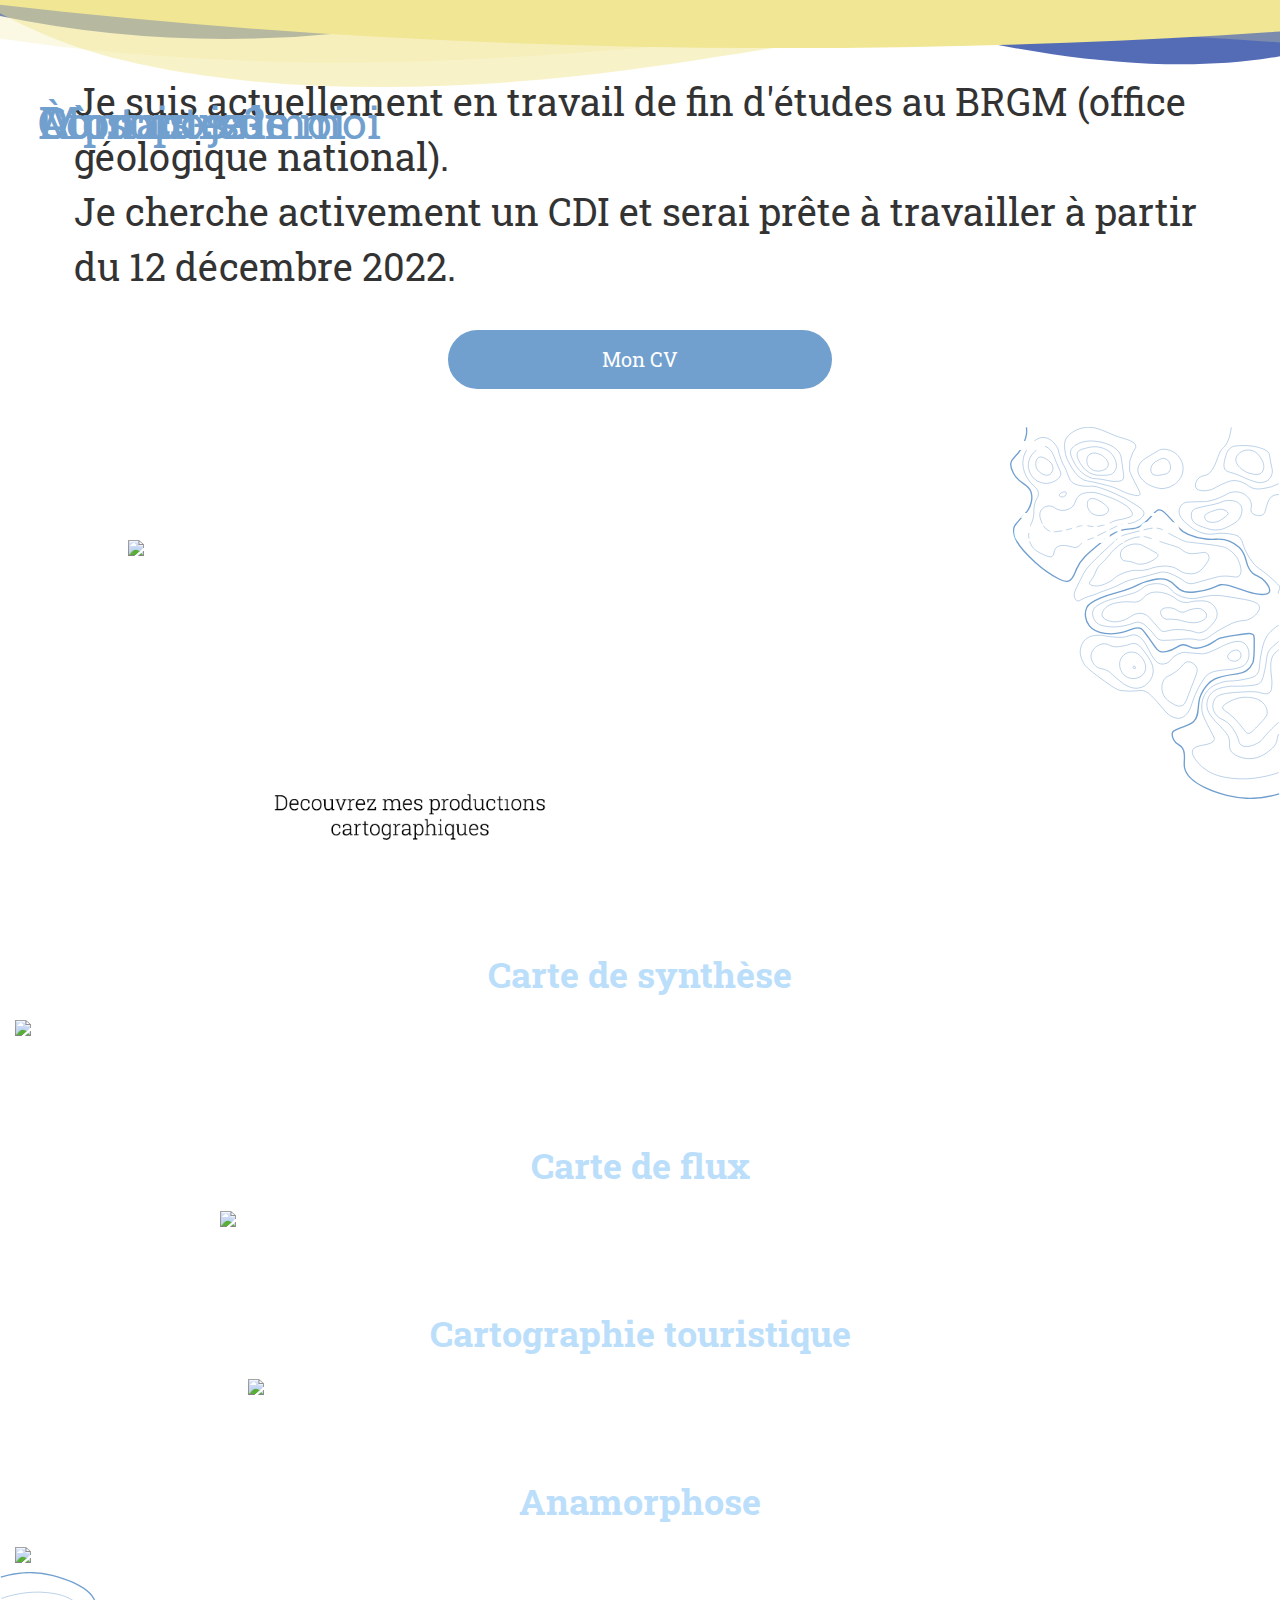
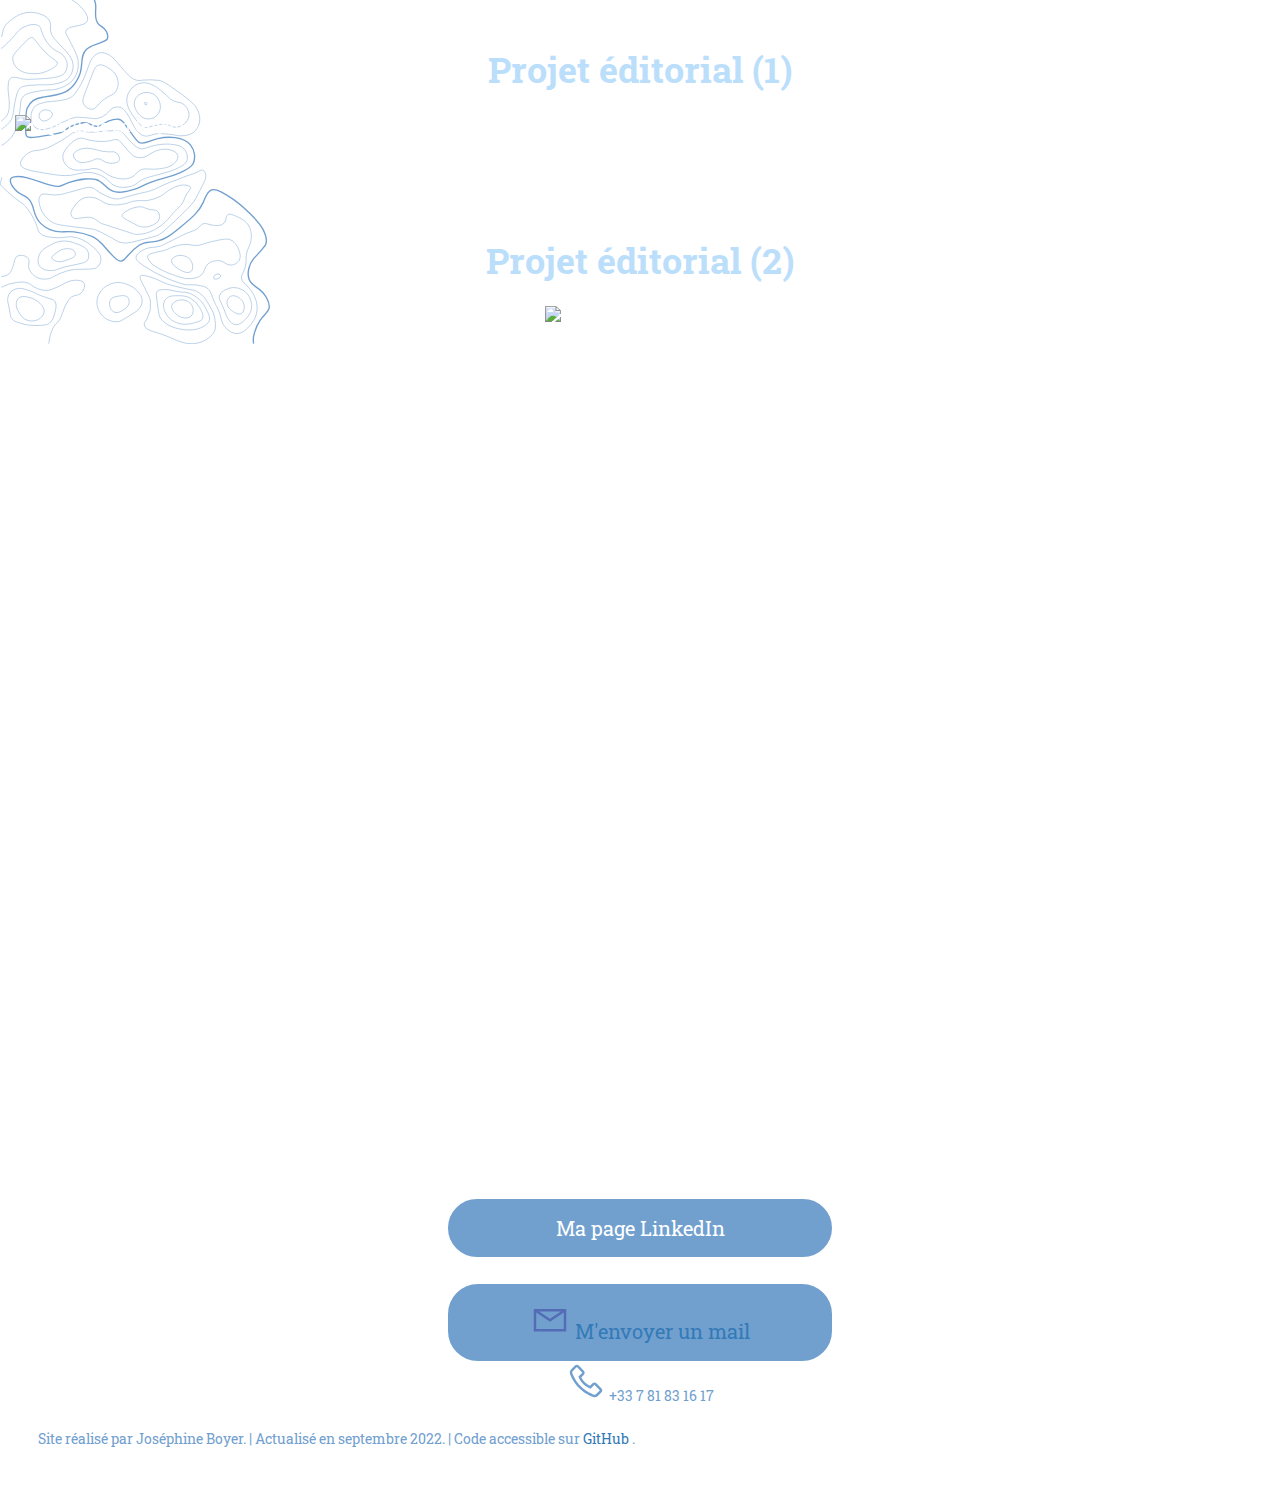
==== index.html @ e674e6fb "background-carousel" ====
<!DOCTYPE html>
<html lang="fr" ng-app>
	<head>
		<meta charset="utf-8">
		<meta http-equiv="X-UA-Compatible" content="IE=edge">
		<meta name="viewport" content="width=device-width, initial-scale=1">
		<!-- Bootstrap -->
		<link rel="stylesheet" href="https://maxcdn.bootstrapcdn.com/bootstrap/3.4.1/css/bootstrap.min.css">
		<script src="https://ajax.googleapis.com/ajax/libs/jquery/3.5.1/jquery.min.js"></script>
		<script src="https://maxcdn.bootstrapcdn.com/bootstrap/3.4.1/js/bootstrap.min.js"></script>

		<title>Joséphine Boyer</title>
		<link rel="shortcut icon" type="image/png" href="img/moi.png"/>
		<!-- CSS -->
		<link href="https://fonts.googleapis.com/css?family=Bitter|Montserrat&display=swap" rel="stylesheet">
		<link rel="stylesheet" href="https://cdnjs.cloudflare.com/ajax/libs/fullPage.js/4.0.10/fullpage.min.css" integrity="sha512-5MGDCtVeXPQtSGLs2lG9mkb1tWc35ZSaBgJca+YMJxOIgLUaopFR28hmwJCk0W2KR8Ydt7vg3E+KS5XwbNFmMQ==" crossorigin="anonymous" referrerpolicy="no-referrer" />
	
		<link rel="stylesheet" href="./main.css">
		<!--JQuery-->
		<script src="https://ajax.googleapis.com/ajax/libs/jquery/3.6.0/jquery.min.js"></script>
		<!--Angular
		<script src="lib/angular/angular.js"></script>-->
		<!--Fonts-->
		<link rel="preconnect" href="https://fonts.googleapis.com"> 
		<link rel="preconnect" href="https://fonts.gstatic.com" crossorigin> 
		<link href="https://fonts.googleapis.com/css2?family=Aboreto&family=Dancing+Script&family=Roboto+Slab:wght@200;300&display=swap" rel="stylesheet">
		<!--Leaflet-->
		<link rel="stylesheet" href="https://unpkg.com/leaflet@1.8.0/dist/leaflet.css" integrity="sha512-hoalWLoI8r4UszCkZ5kL8vayOGVae1oxXe/2A4AO6J9+580uKHDO3JdHb7NzwwzK5xr/Fs0W40kiNHxM9vyTtQ==" crossorigin=""/>
	</head>
	<body>
			
		<div id="fullpage">
			<div class="section" id="nom"><div class="animated-title">
					<div class="text-top">
					  <div>
						<span><h1>Joséphine Boyer</h1></span>
					  </div>
					</div>
					<div class="text-bottom">
					  <div>Ingénieure géomaticienne</div>
					</div>
				  </div>
				
				
				<img src="./img/memoji.png">
			</div>
			<div class="section" id="parcours">
				<div class ="title">À propos de moi</div>
				<div class="description">
					Je suis actuellement en travail de fin d'études au BRGM (office géologique national). <br>
					Je cherche activement un CDI et serai prête à travailler à partir du 12 décembre 2022.
					
				</div>
				
				<!-- Auto width -->
				<a href="./doc/CV_BOYER_Josephine.pdf" download="CV_BOYER_Josephine.pdf"><button class="btn">Mon CV</button></a>
			</div>
			<div class="section" id="portfolio">
				<div class="slide" id= "cursus">
					<div class ="title">Mon cursus</div>
					<div class="description">
						J'obtiendrai d'ici la fin de l'année mon diplôme d'ingénieur de l'École Nationale des Sciences Géographiques.<br>
						J'ai eu l'occasion de produire de nombreux projets de programmation, et des cartes lors de mon cursus.
					</div>
					<img class="arrow_box" src="img/tooltip_cartotheque.png" alt="Découvrez mes productions cartographiques" >
					<!--<div class="arrow_box">
						Découvrez mes productions cartographiques
					</div>-->
				</div>
				<div class="slide map">
					<h1>Carte de synthèse</h1>
					<div class="map_content">
						<div class="row">
							<div class="col-md-8"><img class="img-responsive" src="img/afrique.png" alt="Transports en Afrique" ></div>
							<div class="col-md-4"><p>
								Réalisation d'une carte de synthèse qui représente les infrastructures de transports en Afrique.
								La charte graphique à respecter est celle des atlas de la maison d'édition Autrement.
							</p></div>
						</div>
					</div>
					
				</div>
				<div class="slide map">
					<h1>Carte de flux</h1>
					<div class="map_content">
						<div class="row">
							<div class="col-md-8"><img class="img-responsive" src="img/flux.png" alt="Carte de flux - Austrian Airlines" ></div>
							<div class="col-md-4"><p> Publicité pour une compagnie aérienne sous la forme d'une carte de flux.</p></div>
						</div>
					</div>
					
				</div>
				<div class="slide map">
					<h1>Cartographie touristique</h1>
					<div class="map_content">
						<div class="row">
							<div class="col-md-8"><img class="img-responsive" src="img/carto_touristique.png" alt="Carte touristique"></div>
							<div class="col-md-4"><p>Cartographie touristique du Boulevard Saint Michel pour le journal The guardian</p></div>
					</div>
					</div>
				</div>
				<div class="slide map">
					<h1>Anamorphose</h1>
					<div class="map_content">
						<div class="row">
							<div class="col-md-8"><img class="img-responsive" src="img/anamorphose.png" alt="Carte en anamorphose" ></div>
							<div class="col-md-4"><p>Le but de cet exercise était de réaliser une carte d'anamorphose en noir et blanc, 
								pour montrer les inégalités présentes sur le continent américain.</p></div>
							</div>
					</div>
					
				</div>
				<div class="slide map">
					<h1>Projet éditorial (1)</h1>
					<div class="map_content">
						<div class="row">
							<div class="col-md-8"><img class="img-responsive" src="img/guyane.png" alt="Orpaillage en Guyane" ></div>
							<div class="col-md-4"><p>Cette carte et la suivante ont été réalisées lors d'un projet de groupe, 
								qui visait à créer un magasine cartographique en anglais. J'ai donc dû respecter une charte graphqiue scrupuleusement.
							</p></div>
					</div>
					</div>
				</div>
				<div class="slide map">
					<h1>Projet éditorial (2)</h1>
					<div class="map_content">
						<div class="row">
						<img class="img-responsive" src="img/water_festivals.png" alt="Water festivals en Asie" >
						</div>
					</div>
				</div>
			</div>
			<div class="section" id="section_carte">
				<div class="divider_carte">
					<svg data-name="Layer 1" xmlns="http://www.w3.org/2000/svg" viewBox="0 0 1200 120" preserveAspectRatio="none">
						<path d="M321.39,56.44c58-10.79,114.16-30.13,172-41.86,82.39-16.72,168.19-17.73,250.45-.39C823.78,31,906.67,72,985.66,92.83c70.05,18.48,146.53,26.09,214.34,3V0H0V27.35A600.21,600.21,0,0,0,321.39,56.44Z" class="shape-fill"></path>
					</svg>
				</div>
				<div class="title">Où suis-je?</div>
				<div id="map"></div>
				
			</div>
			<div class="section" id="contact">
				<div class="divider_contact">
					<svg data-name="Layer 1" xmlns="http://www.w3.org/2000/svg" viewBox="0 0 1200 120" preserveAspectRatio="none">
						<path d="M0,0V46.29c47.79,22.2,103.59,32.17,158,28,70.36-5.37,136.33-33.31,206.8-37.5C438.64,32.43,512.34,53.67,583,72.05c69.27,18,138.3,24.88,209.4,13.08,36.15-6,69.85-17.84,104.45-29.34C989.49,25,1113-14.29,1200,52.47V0Z" opacity=".25" class="shape-fill"></path>
						<path d="M0,0V15.81C13,36.92,27.64,56.86,47.69,72.05,99.41,111.27,165,111,224.58,91.58c31.15-10.15,60.09-26.07,89.67-39.8,40.92-19,84.73-46,130.83-49.67,36.26-2.85,70.9,9.42,98.6,31.56,31.77,25.39,62.32,62,103.63,73,40.44,10.79,81.35-6.69,119.13-24.28s75.16-39,116.92-43.05c59.73-5.85,113.28,22.88,168.9,38.84,30.2,8.66,59,6.17,87.09-7.5,22.43-10.89,48-26.93,60.65-49.24V0Z" opacity=".5" class="shape-fill"></path>
						<path d="M0,0V5.63C149.93,59,314.09,71.32,475.83,42.57c43-7.64,84.23-20.12,127.61-26.46,59-8.63,112.48,12.24,165.56,35.4C827.93,77.22,886,95.24,951.2,90c86.53-7,172.46-45.71,248.8-84.81V0Z" class="shape-fill"></path>
					</svg>
				</div>
				<div class="title">Contactez-moi</div>
				<div id="contact_content">
					<a href="https://www.linkedin.com/in/joséphine-boyer/" target="_blank" id="linkedin"><button class="btn">Ma page LinkedIn</button></a><br>
					<div id="mail">
						
						
						<button class="btn"><a href ="mailto:josephine.boyer0@orange.fr">
							<svg width="40" height="40" fill="#546CB6" viewBox="0 0 24 24">
							<path d="M2.25 6v13.5h19.5V6H2.25Zm3.234 1.5h13.032L12 11.836 5.484 7.5Zm-1.734.656 7.828 5.227.422.258.422-.258 7.828-5.227V18H3.75V8.156Z"></path>
							</svg> 
							M'envoyer un mail </a>
						</button>
					</div>
					<div id="phone">
						<svg width="40" height="40" fill="#71a0cf" viewBox="0 0 24 24">
							<path d="M6.492 2.25c-.393 0-.78.14-1.102.398l-.047.024-.023.023L2.976 5.11 3 5.133a2.35 2.35 0 0 0-.633 2.531c.003.006-.003.018 0 .024.636 1.819 2.262 5.332 5.437 8.507 3.188 3.188 6.747 4.75 8.508 5.438h.024a2.692 2.692 0 0 0 2.601-.516l2.367-2.367c.622-.621.622-1.7 0-2.32l-3.046-3.047-.024-.047c-.621-.621-1.723-.621-2.344 0l-1.5 1.5a12.131 12.131 0 0 1-3.07-2.11c-1.228-1.171-1.854-2.519-2.086-3.046l1.5-1.5c.63-.63.642-1.679-.023-2.297l.023-.024-.07-.07-3-3.094-.024-.023-.047-.024a1.767 1.767 0 0 0-1.101-.398Zm0 1.5c.056 0 .111.026.164.07l3 3.07.07.07c-.006-.005.044.074-.047.165L7.804 9l-.351.328.164.469s.861 2.305 2.672 4.031l.164.14c1.743 1.592 3.797 2.462 3.797 2.462l.468.21 2.227-2.226c.129-.129.105-.129.234 0l3.07 3.07c.13.13.13.082 0 .211l-2.296 2.297c-.346.296-.712.358-1.149.211-1.699-.668-5-2.118-7.945-5.062-2.968-2.968-4.518-6.334-5.086-7.97-.114-.304-.032-.755.235-.984l.046-.046 2.274-2.32a.263.263 0 0 1 .164-.071Z"></path>
						</svg>
						+33 7 81 83 16 17
					</div>
				</div>
				<div id="credits">
					Site réalisé par Joséphine Boyer. | Actualisé en septembre 2022. |
					Code accessible sur <a href="https://github.com/josephinebyr/josephinebyr.github.io.git"> GitHub </a>.
					
				</div>	
				
			</div>
		</div>

		<!--Fullpage.js-->
		<script src="https://cdnjs.cloudflare.com/ajax/libs/fullPage.js/4.0.10/fullpage.min.js" integrity="sha512-Xaje5GN/tSuxnQNdbOMppDPWWpPMN0WGfay1St6ckxBqnm3hB66iVqBbLXmujadwsH9KOUVHJZ3GR9QpAEF1GQ==" crossorigin="anonymous" referrerpolicy="no-referrer"></script>
		<script type="text/javascript">
			
			new fullpage('#fullpage', {
				navigation : true,
				navigationTooltips : ['Home', 'Mon parcours', 'Mes réalisations', 'Carte', 'Contact'],
				
				scroollingSpeed : 2000,
				controlArrows : false,
				slidesNavigation : true,
				responsiveWidth: 400,
				responsiveHeight: 600,
				sectionsColor: ['#ffffff', '#F0F0F0', '#546CB6', '#F1E693', '#F0F0F0']
			});
		</script>
		<!--Leaflet-->
		 <script src="https://unpkg.com/leaflet@1.8.0/dist/leaflet.js"
		 integrity="sha512-BB3hKbKWOc9Ez/TAwyWxNXeoV9c1v6FIeYiBieIWkpLjauysF18NzgR1MBNBXf8/KABdlkX68nAhlwcDFLGPCQ=="
		 crossorigin=""></script>
		 <!-- Icon library -->
		 <link rel="stylesheet" href="https://cdnjs.cloudflare.com/ajax/libs/font-awesome/4.7.0/css/font-awesome.min.css">

		<script type="text/javascript" src="./main.js"></script>
	</body>
</html>
---- main.css ----
*{
    margin: 0;
    padding: 0;
    box-sizing: border-box;
    font-family: 'Roboto Slab', serif;
}



/* Style buttons */
.btn {
  display: block;
  margin: auto;
  padding: 12px 30px;
  width: 30vw;
  background-color: #71a0cf;
  border: solid #71a0cf;
  border-radius: 30px;
  color: #fff;
  font-size: 20px;
  cursor: pointer;
}

.btn:hover {
  background-color: #F0F0F0;
  border: solid #71a0cf;
  color: #71a0cf
}


#nom{
    background: linear-gradient(to left, #09bad17a, #083aa765);
    background: linear-gradient(
    to bottom right,  
    #71a0cf, #4b67b4, 
    #4936b3, #e72ebf, 
    #886ace, #00C9FF);
    background-repeat: no-repeat;
    background-size: 1000% 1000%;
    animation: gradient 40s ease infinite;
    
}
@keyframes gradient { 
    0%{background-position:0% 0%}
    50%{background-position:100% 100%}
    100%{background-position:0% 0%}
}
@keyframes showTopText {
    0% { transform: translate3d(0, 100%, 0); }
    40%, 60% { transform: translate3d(0, 50%, 0); }
    100% { transform: translate3d(0, 0, 0); }
  }
  @keyframes showBottomText {
    0% { transform: translate3d(0, -100%, 0); }
    100% { transform: translate3d(0, 0, 0); }
  }
  .animated-title {
    color: #fff;
    font-family: Roboto, Arial, sans-serif;
    height: 90vmin;
    left: 50%;
    position: absolute;
    top: 50%;
    transform: translate(-50%, -50%);
    width: 90vmin;
  }
  .animated-title > div {
    height: 50%;
    overflow: hidden;
    position: absolute;
    width: 100%;
  }
  .animated-title > div div {
    font-size: 3vmin;
    padding: 2vmin 0;
    position: absolute;
  }
  .animated-title > div div span {
    display: block;
  }
  .animated-title > div.text-top {
    border-bottom: 1vmin solid #fff;
    top: 0;
  }
  .animated-title > div.text-top div {
    animation: showTopText 1s;
    animation-delay: 0.5s;
    animation-fill-mode: forwards;
    bottom: 0;
    transform: translate(0, 100%);
  }
  
  .animated-title > div.text-bottom {
    bottom: 0;
  }
  .animated-title > div.text-bottom div {
    animation: showBottomText 0.5s;
    animation-delay: 1.75s;
    animation-fill-mode: forwards;
    top: 0;
    transform: translate(0, -100%);
  }
#nom h1, #nom p{
    color: #fff;
    font-size: 3em;
    text-align: center;
    
}

#nom h1{
    font-family: 'Aboreto', cursive;
}
#nom p{
    font-family: 'Dancing Script', cursive;
}

#nom > img {
    position: absolute;
    bottom: 0%;
    left: 10%;
    height: 40vh;
}
.topography-shape{
  width: 100%;
  height: 100%;
}

/*Parcours*/
#parcours {

  background-image: url( "./img/topo_lines_white.svg")
}
.title{
  font-size: 5vh;
  color: #71a0cf;
  position: absolute;
  top: 10%;
}

#parcours, #cursus, .description{
  padding: 3%;
  font-size: 3vw;
}

/*Maps*/


#portfolio {
  color: #fff;
  font-size: medium;
  background-image: url( "./img/topo_lines_bottom-left.svg"), url("./img/topo_lines_top-right.svg");
  background-repeat: no-repeat;
  background-size: 30vh;
  background-position-x: left,right;
  background-position-y: bottom, top;
}

.fp-slidesNav ul {
    margin-left: 43% !important;
}
#fp-nav ul li .fp-tooltip {
    color: #000 !important;
    font-size: 20px !important;
    top:0% !important;
}

@keyframes floating_box{
    0%  {top:38%;}
    50% {top:37%;}
    100%  {top:38%;}
}
.arrow_box {
	position: relative;
  max-width: 40vh;
  left: 15vw;
  padding: 20px;
  animation-name: floating_box;
  animation-duration: 3s;
  animation-iteration-count: infinite;
}
.arrow_box:after, .arrow_box:before {
	top: 100%;
	left: 50%;
	border: solid transparent;
	content: "";
	height: 0;
	width: 0;
	position: absolute;
	pointer-events: none;
}

.arrow_box:after {
	border-width: 20px;
	margin-left: -20px;
}
.arrow_box:before {
	border-top-color: rgba(255,255,255,0.5);;
	border-width: 20px;
	margin-left: -20px;
}

.map h1{
    width: 100%;
    text-align: center;
    color: #bbdefb;
    font-weight: bold;
}

.map_content {
    display: flex;
    justify-content: center; 
    align-items: stretch; 
    /* flex-flow: row nowrap; */ 
    flex-direction: row; 
    flex-wrap: nowrap; 
    align-content: stretch;
    height: 90%;
    padding: 15px;
}

.map_content .img-responsive {
    max-height: 80vh !important;
    margin: auto;
    margin-right: 0;
}

.col-md-8 {
    border-right: solid #fff 0.5px;
    padding-right: 15px;
}		
.map_content p { 
  margin: auto !important;
}



/* Carte */


#section_carte {
    font-family: "Archivo Black", sans-serif;
    padding: 3%;
    ;
  }
  
  
#map {
  display: block;
  margin-top: 10vh;
  height: 70vh;
  width: 90vw;
}

/* Contacts */
#contact{
  color: #71a0cf;
  padding: 3%;
}

#contact_content {
  margin: auto;
  padding: 20px;
  text-align: center;
  line-height: 3vh;
  background-color: #fff;
}

#credits {
  margin: auto;
  margin-bottom: 1vw;
  bottom: 1vh;

}

.divider_contact {
  position: absolute;
  top: 0;
  left: 0;
  width: 100%;
  overflow: hidden;
  line-height: 0;
}

.divider_contact svg {
  position: relative;
  display: block;
  width: calc(240% + 1.3px);
  height: 100px;
}

.divider_contact .shape-fill {
  fill: #F1E693;
}

.divider_carte {
  position: absolute;
  top: 0;
  left: 0;
  width: 100%;
  overflow: hidden;
  line-height: 0;
}

.divider_carte svg {
  position: relative;
  display: block;
  width: calc(100% + 1.3px);
  height: 70px;
}

.divider_carte .shape-fill {
  fill: #546CB6;
}
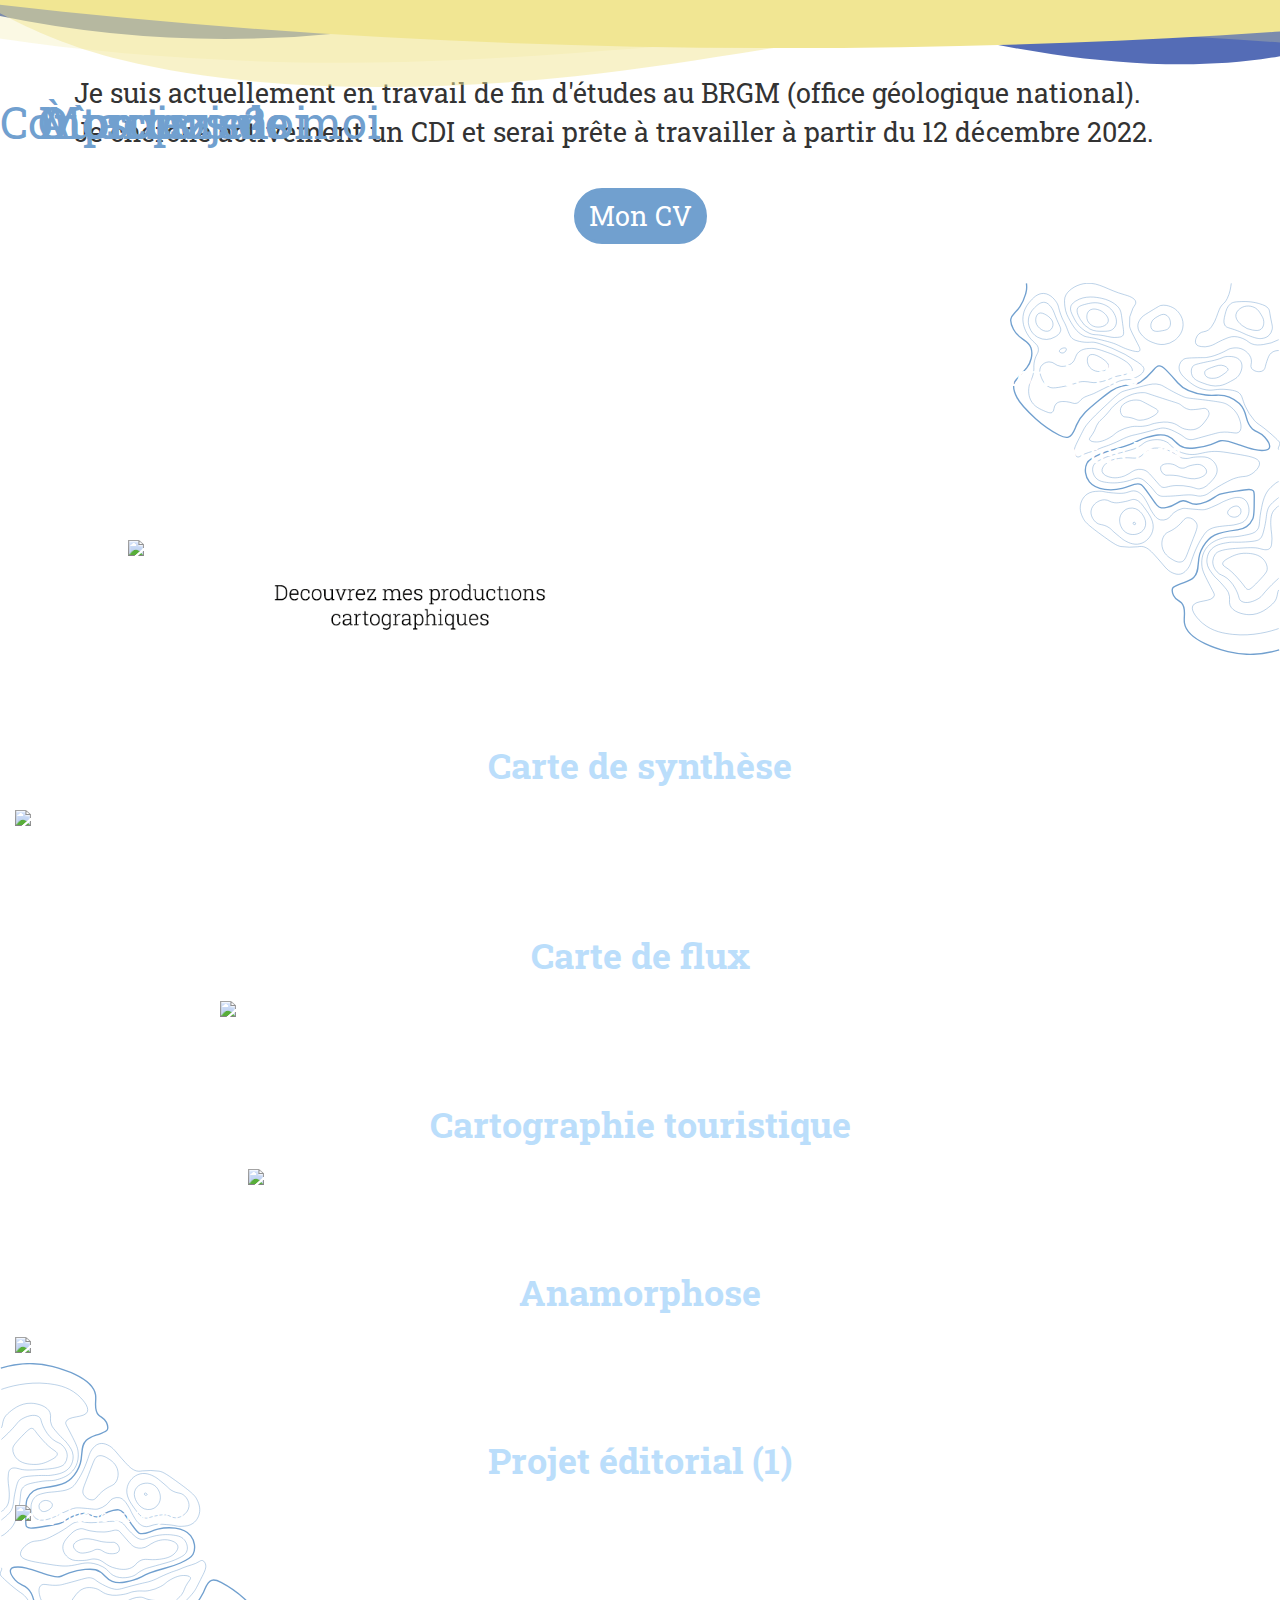
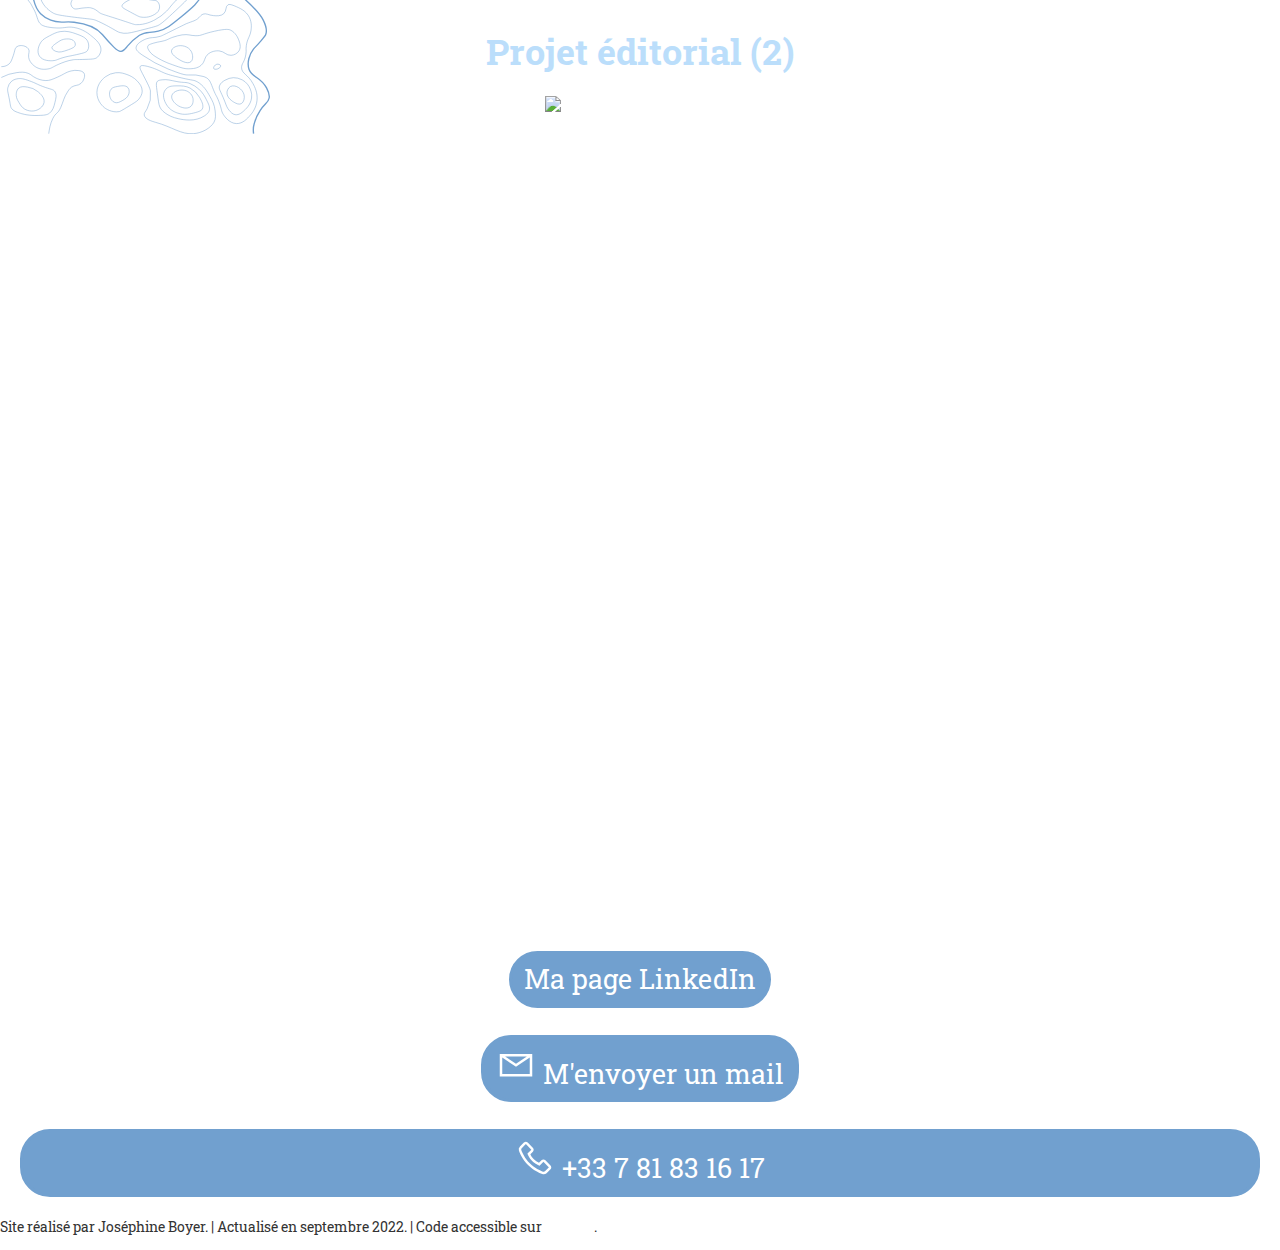
==== commit 6dafa3cf: "correction css boutons" ====
--- a/index.html
+++ b/index.html
@@ -150,19 +150,23 @@
 				</div>
 				<div class="title">Contactez-moi</div>
 				<div id="contact_content">
-					<a href="https://www.linkedin.com/in/joséphine-boyer/" target="_blank" id="linkedin"><button class="btn">Ma page LinkedIn</button></a><br>
-					<div id="mail">
-						
-						
-						<button class="btn"><a href ="mailto:josephine.boyer0@orange.fr">
-							<svg width="40" height="40" fill="#546CB6" viewBox="0 0 24 24">
+					<button class="btn">
+						<a href="https://www.linkedin.com/in/joséphine-boyer/" target="_blank">
+							Ma page LinkedIn
+						</a>
+					</button>
+					<br>
+					<button class="btn">
+						<a href ="mailto:josephine.boyer0@orange.fr">
+							<svg width="40" height="40" fill="#ffffff" viewBox="0 0 24 24">
 							<path d="M2.25 6v13.5h19.5V6H2.25Zm3.234 1.5h13.032L12 11.836 5.484 7.5Zm-1.734.656 7.828 5.227.422.258.422-.258 7.828-5.227V18H3.75V8.156Z"></path>
 							</svg> 
-							M'envoyer un mail </a>
-						</button>
-					</div>
-					<div id="phone">
-						<svg width="40" height="40" fill="#71a0cf" viewBox="0 0 24 24">
+							M'envoyer un mail 
+						</a>
+					</button>
+					<br>
+					<div class="btn">
+						<svg width="40" height="40" fill="#ffffff" viewBox="0 0 24 24">
 							<path d="M6.492 2.25c-.393 0-.78.14-1.102.398l-.047.024-.023.023L2.976 5.11 3 5.133a2.35 2.35 0 0 0-.633 2.531c.003.006-.003.018 0 .024.636 1.819 2.262 5.332 5.437 8.507 3.188 3.188 6.747 4.75 8.508 5.438h.024a2.692 2.692 0 0 0 2.601-.516l2.367-2.367c.622-.621.622-1.7 0-2.32l-3.046-3.047-.024-.047c-.621-.621-1.723-.621-2.344 0l-1.5 1.5a12.131 12.131 0 0 1-3.07-2.11c-1.228-1.171-1.854-2.519-2.086-3.046l1.5-1.5c.63-.63.642-1.679-.023-2.297l.023-.024-.07-.07-3-3.094-.024-.023-.047-.024a1.767 1.767 0 0 0-1.101-.398Zm0 1.5c.056 0 .111.026.164.07l3 3.07.07.07c-.006-.005.044.074-.047.165L7.804 9l-.351.328.164.469s.861 2.305 2.672 4.031l.164.14c1.743 1.592 3.797 2.462 3.797 2.462l.468.21 2.227-2.226c.129-.129.105-.129.234 0l3.07 3.07c.13.13.13.082 0 .211l-2.296 2.297c-.346.296-.712.358-1.149.211-1.699-.668-5-2.118-7.945-5.062-2.968-2.968-4.518-6.334-5.086-7.97-.114-.304-.032-.755.235-.984l.046-.046 2.274-2.32a.263.263 0 0 1 .164-.071Z"></path>
 						</svg>
 						+33 7 81 83 16 17
@@ -188,8 +192,8 @@
 				scroollingSpeed : 2000,
 				controlArrows : false,
 				slidesNavigation : true,
-				responsiveWidth: 400,
-				responsiveHeight: 600,
+				responsiveWidth: 1000,
+				responsiveHeight: 1000,
 				sectionsColor: ['#ffffff', '#F0F0F0', '#546CB6', '#F1E693', '#F0F0F0']
 			});
 		</script>
--- a/main.css
+++ b/main.css
@@ -11,14 +11,15 @@
 .btn {
   display: block;
   margin: auto;
-  padding: 12px 30px;
-  width: 30vw;
   background-color: #71a0cf;
   border: solid #71a0cf;
   border-radius: 30px;
   color: #fff;
-  font-size: 20px;
+  font-size: 3vh;
   cursor: pointer;
+}
+a{
+  color: white;
 }
 
 .btn:hover {
@@ -139,7 +140,7 @@
 
 #parcours, #cursus, .description{
   padding: 3%;
-  font-size: 3vw;
+  font-size: 3vh;
 }
 
 /*Maps*/
@@ -252,10 +253,7 @@
 }
 
 /* Contacts */
-#contact{
-  color: #71a0cf;
-  padding: 3%;
-}
+
 
 #contact_content {
   margin: auto;
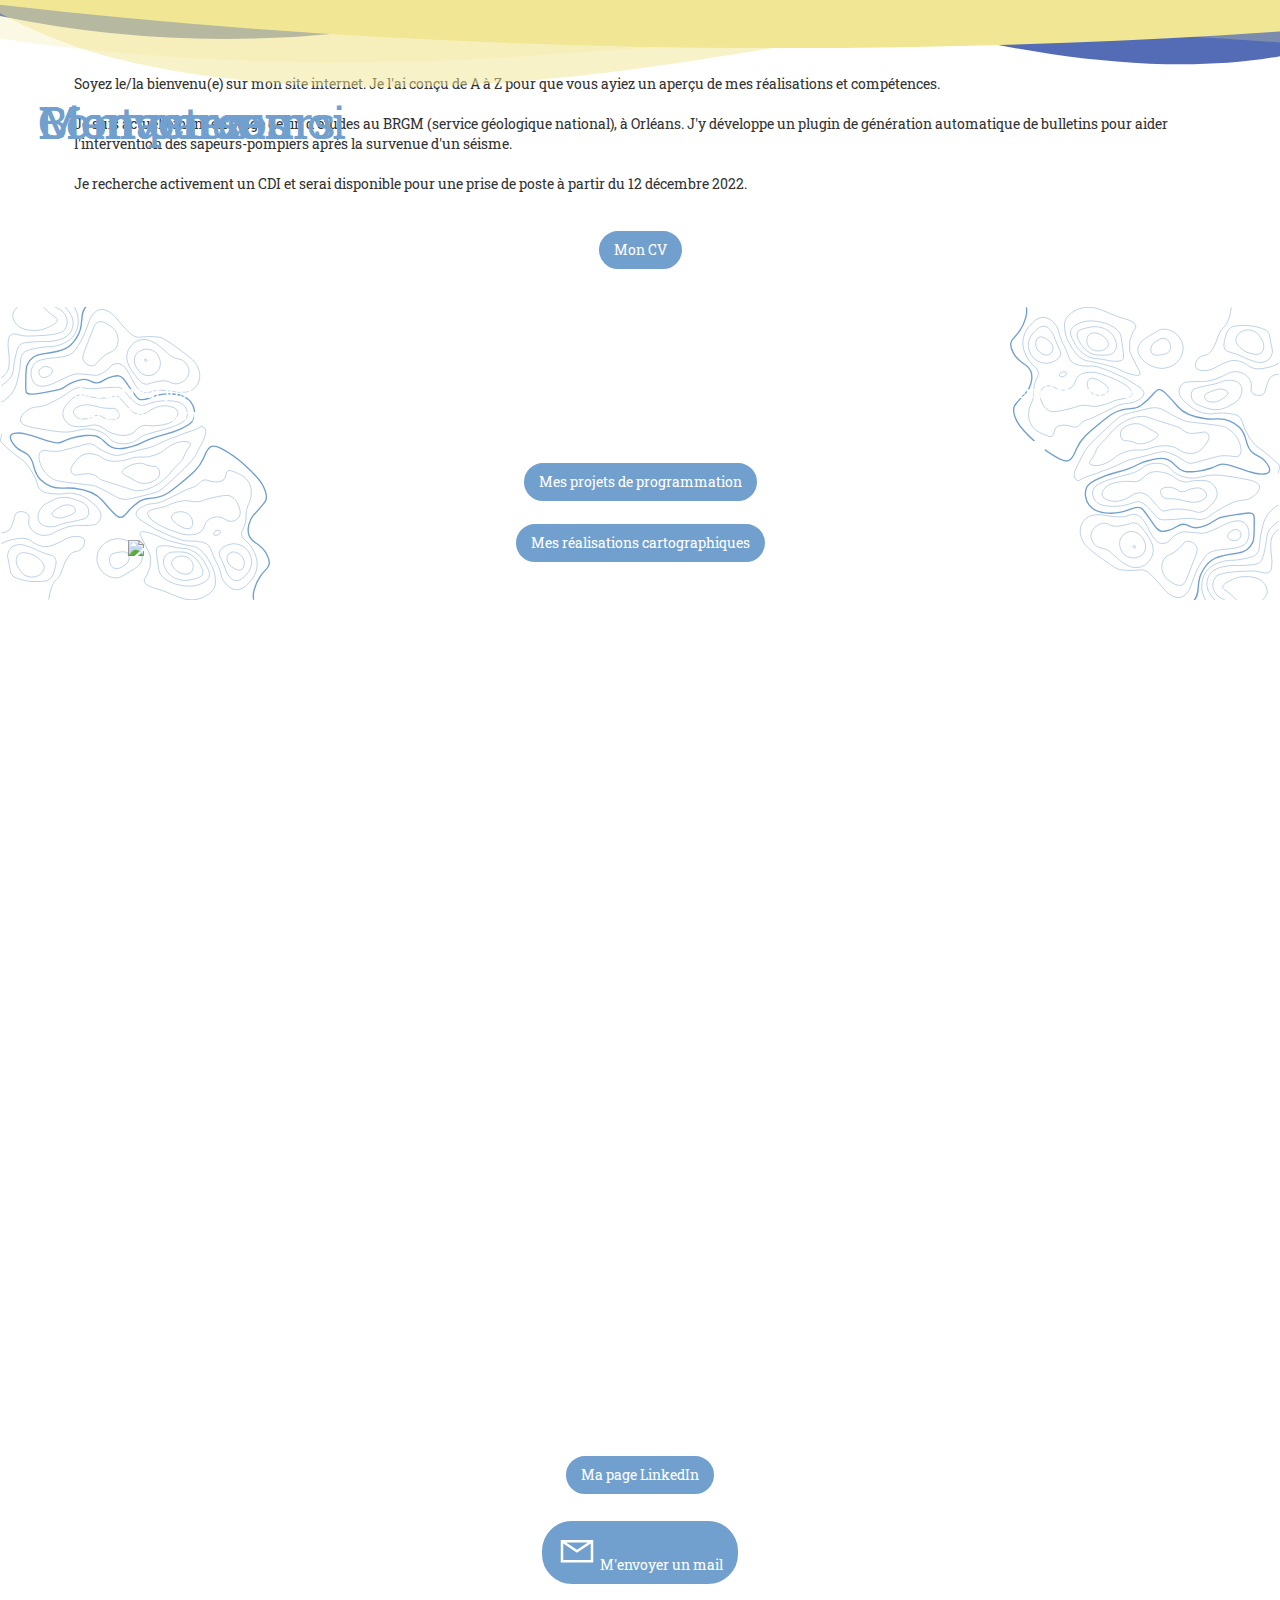
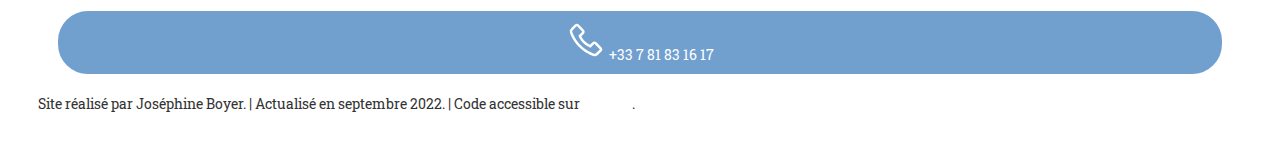
==== commit 13479140: "css page projets info" ====
--- a/index.html
+++ b/index.html
@@ -45,90 +45,31 @@
 				<img src="./img/memoji.png">
 			</div>
 			<div class="section" id="parcours">
-				<div class ="title">À propos de moi</div>
+				<div class ="title">Bienvenue</div>
 				<div class="description">
-					Je suis actuellement en travail de fin d'études au BRGM (office géologique national). <br>
-					Je cherche activement un CDI et serai prête à travailler à partir du 12 décembre 2022.
+					Soyez le/la bienvenu(e) sur mon site internet. Je l'ai conçu de A à Z pour que vous ayiez un aperçu de mes réalisations et compétences. <br><br>
+					Je suis actuellement en stage de fin d'études au BRGM (service géologique national), à Orléans. 
+					J'y développe un plugin de génération automatique de bulletins pour aider l'intervention des sapeurs-pompiers après la survenue d'un séisme.<br><br>
+					Je recherche activement un CDI et serai disponible pour une prise de poste à partir du 12 décembre 2022.
 					
 				</div>
 				
-				<!-- Auto width -->
+				
 				<a href="./doc/CV_BOYER_Josephine.pdf" download="CV_BOYER_Josephine.pdf"><button class="btn">Mon CV</button></a>
 			</div>
 			<div class="section" id="portfolio">
-				<div class="slide" id= "cursus">
-					<div class ="title">Mon cursus</div>
-					<div class="description">
-						J'obtiendrai d'ici la fin de l'année mon diplôme d'ingénieur de l'École Nationale des Sciences Géographiques.<br>
-						J'ai eu l'occasion de produire de nombreux projets de programmation, et des cartes lors de mon cursus.
-					</div>
-					<img class="arrow_box" src="img/tooltip_cartotheque.png" alt="Découvrez mes productions cartographiques" >
-					<!--<div class="arrow_box">
-						Découvrez mes productions cartographiques
-					</div>-->
+				<div class ="title">Mon cursus</div>
+				<div class="description">
+					Je suis tout juste diplomée de l'École Nationale des Sciences Géographiques. J'y ai suivi le cursus ingénieur lors de ces trois dernières années.<br>
+					J'ai eu l'occasion de produire de nombreux projets de programmation, et des cartes lors de mon cursus.
 				</div>
-				<div class="slide map">
-					<h1>Carte de synthèse</h1>
-					<div class="map_content">
-						<div class="row">
-							<div class="col-md-8"><img class="img-responsive" src="img/afrique.png" alt="Transports en Afrique" ></div>
-							<div class="col-md-4"><p>
-								Réalisation d'une carte de synthèse qui représente les infrastructures de transports en Afrique.
-								La charte graphique à respecter est celle des atlas de la maison d'édition Autrement.
-							</p></div>
-						</div>
-					</div>
-					
-				</div>
-				<div class="slide map">
-					<h1>Carte de flux</h1>
-					<div class="map_content">
-						<div class="row">
-							<div class="col-md-8"><img class="img-responsive" src="img/flux.png" alt="Carte de flux - Austrian Airlines" ></div>
-							<div class="col-md-4"><p> Publicité pour une compagnie aérienne sous la forme d'une carte de flux.</p></div>
-						</div>
-					</div>
-					
-				</div>
-				<div class="slide map">
-					<h1>Cartographie touristique</h1>
-					<div class="map_content">
-						<div class="row">
-							<div class="col-md-8"><img class="img-responsive" src="img/carto_touristique.png" alt="Carte touristique"></div>
-							<div class="col-md-4"><p>Cartographie touristique du Boulevard Saint Michel pour le journal The guardian</p></div>
-					</div>
-					</div>
-				</div>
-				<div class="slide map">
-					<h1>Anamorphose</h1>
-					<div class="map_content">
-						<div class="row">
-							<div class="col-md-8"><img class="img-responsive" src="img/anamorphose.png" alt="Carte en anamorphose" ></div>
-							<div class="col-md-4"><p>Le but de cet exercise était de réaliser une carte d'anamorphose en noir et blanc, 
-								pour montrer les inégalités présentes sur le continent américain.</p></div>
-							</div>
-					</div>
-					
-				</div>
-				<div class="slide map">
-					<h1>Projet éditorial (1)</h1>
-					<div class="map_content">
-						<div class="row">
-							<div class="col-md-8"><img class="img-responsive" src="img/guyane.png" alt="Orpaillage en Guyane" ></div>
-							<div class="col-md-4"><p>Cette carte et la suivante ont été réalisées lors d'un projet de groupe, 
-								qui visait à créer un magasine cartographique en anglais. J'ai donc dû respecter une charte graphqiue scrupuleusement.
-							</p></div>
-					</div>
-					</div>
-				</div>
-				<div class="slide map">
-					<h1>Projet éditorial (2)</h1>
-					<div class="map_content">
-						<div class="row">
-						<img class="img-responsive" src="img/water_festivals.png" alt="Water festivals en Asie" >
-						</div>
-					</div>
-				</div>
+				<a href="./projets_info.html"><button class="btn">Mes projets de programmation</button></a><br>
+				<a href="./projets_carto.html"><button class="btn">Mes réalisations cartographiques</button></a>
+				<!--<img class="arrow_box" src="img/tooltip_cartotheque.png" alt="Découvrez mes productions cartographiques" >
+				<div class="arrow_box">
+					Découvrez mes productions cartographiques
+				</div>-->
+				
 			</div>
 			<div class="section" id="section_carte">
 				<div class="divider_carte">
@@ -136,7 +77,7 @@
 						<path d="M321.39,56.44c58-10.79,114.16-30.13,172-41.86,82.39-16.72,168.19-17.73,250.45-.39C823.78,31,906.67,72,985.66,92.83c70.05,18.48,146.53,26.09,214.34,3V0H0V27.35A600.21,600.21,0,0,0,321.39,56.44Z" class="shape-fill"></path>
 					</svg>
 				</div>
-				<div class="title">Où suis-je?</div>
+				<div class="title">Mon parcours</div>
 				<div id="map"></div>
 				
 			</div>
--- a/main.css
+++ b/main.css
@@ -15,7 +15,7 @@
   border: solid #71a0cf;
   border-radius: 30px;
   color: #fff;
-  font-size: 3vh;
+  min-inline-size: 3vh;
   cursor: pointer;
 }
 a{
@@ -23,7 +23,7 @@
 }
 
 .btn:hover {
-  background-color: #F0F0F0;
+  background: none;
   border: solid #71a0cf;
   color: #71a0cf
 }
@@ -72,7 +72,7 @@
     width: 100%;
   }
   .animated-title > div div {
-    font-size: 3vmin;
+    min-inline-size: 3vmin;
     padding: 2vmin 0;
     position: absolute;
   }
@@ -127,10 +127,7 @@
 }
 
 /*Parcours*/
-#parcours {
-
-  background-image: url( "./img/topo_lines_white.svg")
-}
+
 .title{
   font-size: 5vh;
   color: #71a0cf;
@@ -138,13 +135,10 @@
   top: 10%;
 }
 
-#parcours, #cursus, .description{
+#parcours, #portfolio, .description{
   padding: 3%;
-  font-size: 3vh;
-}
-
-/*Maps*/
-
+  min-inline-size: 3vh;
+}
 
 #portfolio {
   color: #fff;
@@ -233,6 +227,12 @@
   margin: auto !important;
 }
 
+#retour{
+  position:fixed;
+  bottom: 5vh;
+  left: 5vw;
+  font-size: medium;
+}
 
 
 /* Carte */
@@ -252,8 +252,14 @@
   width: 90vw;
 }
 
+.leaflet-popup-content {
+  font-size: 1.5vh;
+}
+
 /* Contacts */
-
+#contact{
+  padding: 3%;
+}
 
 #contact_content {
   margin: auto;
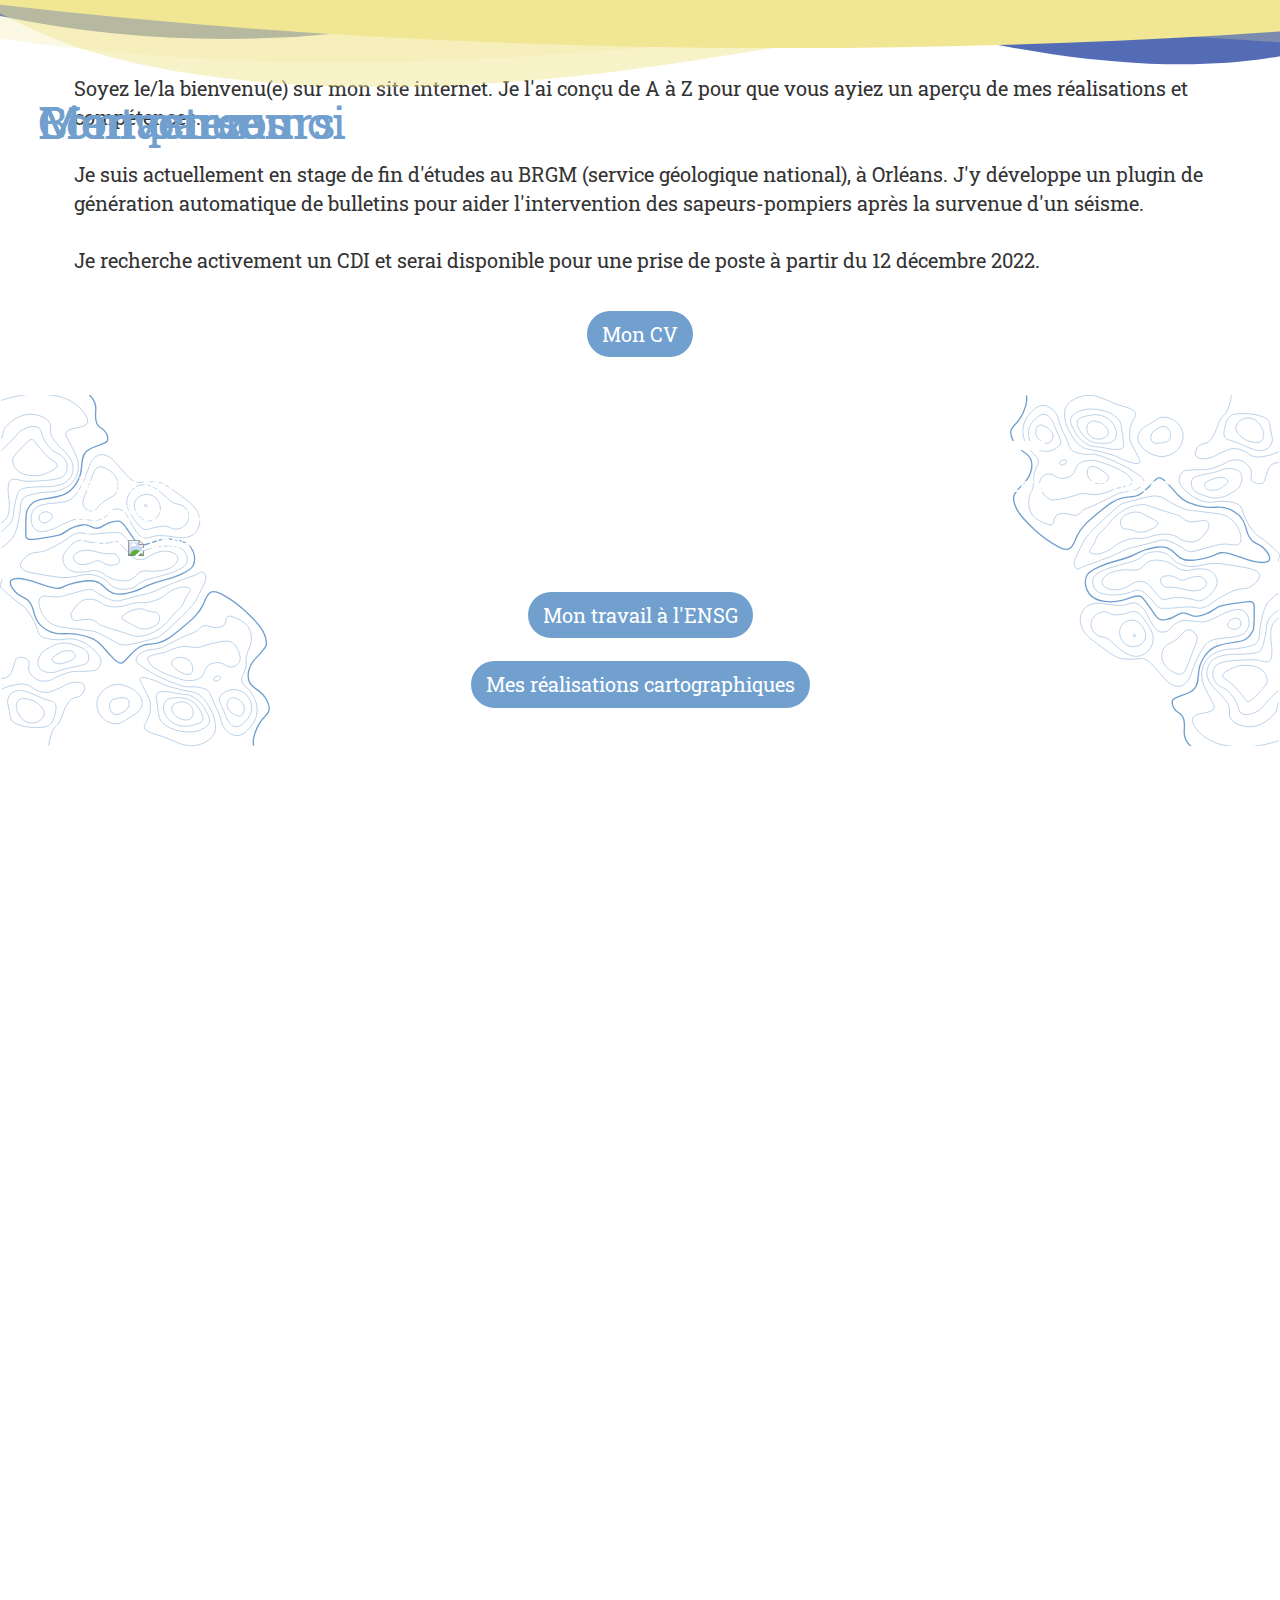
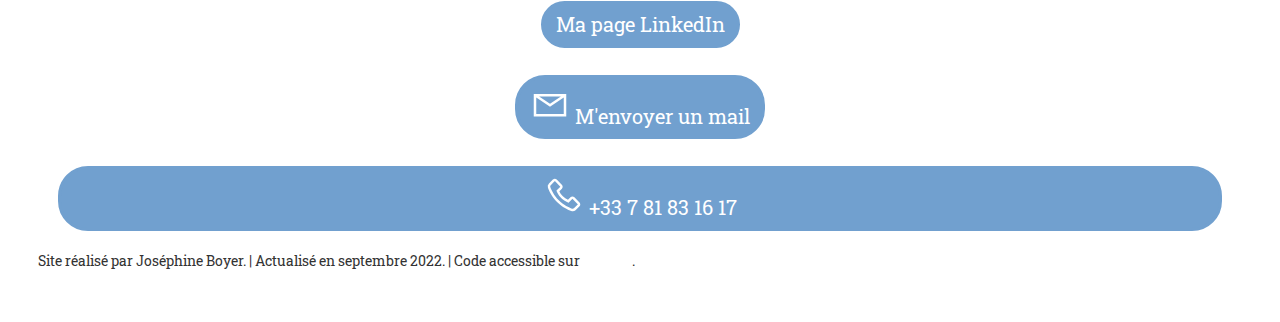
==== commit a2004d67: "page projets ensg" ====
--- a/index.html
+++ b/index.html
@@ -63,7 +63,7 @@
 					Je suis tout juste diplomée de l'École Nationale des Sciences Géographiques. J'y ai suivi le cursus ingénieur lors de ces trois dernières années.<br>
 					J'ai eu l'occasion de produire de nombreux projets de programmation, et des cartes lors de mon cursus.
 				</div>
-				<a href="./projets_info.html"><button class="btn">Mes projets de programmation</button></a><br>
+				<a href="./projets_ensg.html"><button class="btn">Mon travail à l'ENSG</button></a><br>
 				<a href="./projets_carto.html"><button class="btn">Mes réalisations cartographiques</button></a>
 				<!--<img class="arrow_box" src="img/tooltip_cartotheque.png" alt="Découvrez mes productions cartographiques" >
 				<div class="arrow_box">
--- a/main.css
+++ b/main.css
@@ -15,7 +15,7 @@
   border: solid #71a0cf;
   border-radius: 30px;
   color: #fff;
-  min-inline-size: 3vh;
+  font-size: 20px;
   cursor: pointer;
 }
 a{
@@ -72,7 +72,7 @@
     width: 100%;
   }
   .animated-title > div div {
-    min-inline-size: 3vmin;
+    font-size: 3vmin;
     padding: 2vmin 0;
     position: absolute;
   }
@@ -137,7 +137,7 @@
 
 #parcours, #portfolio, .description{
   padding: 3%;
-  min-inline-size: 3vh;
+  font-size: 20px;
 }
 
 #portfolio {
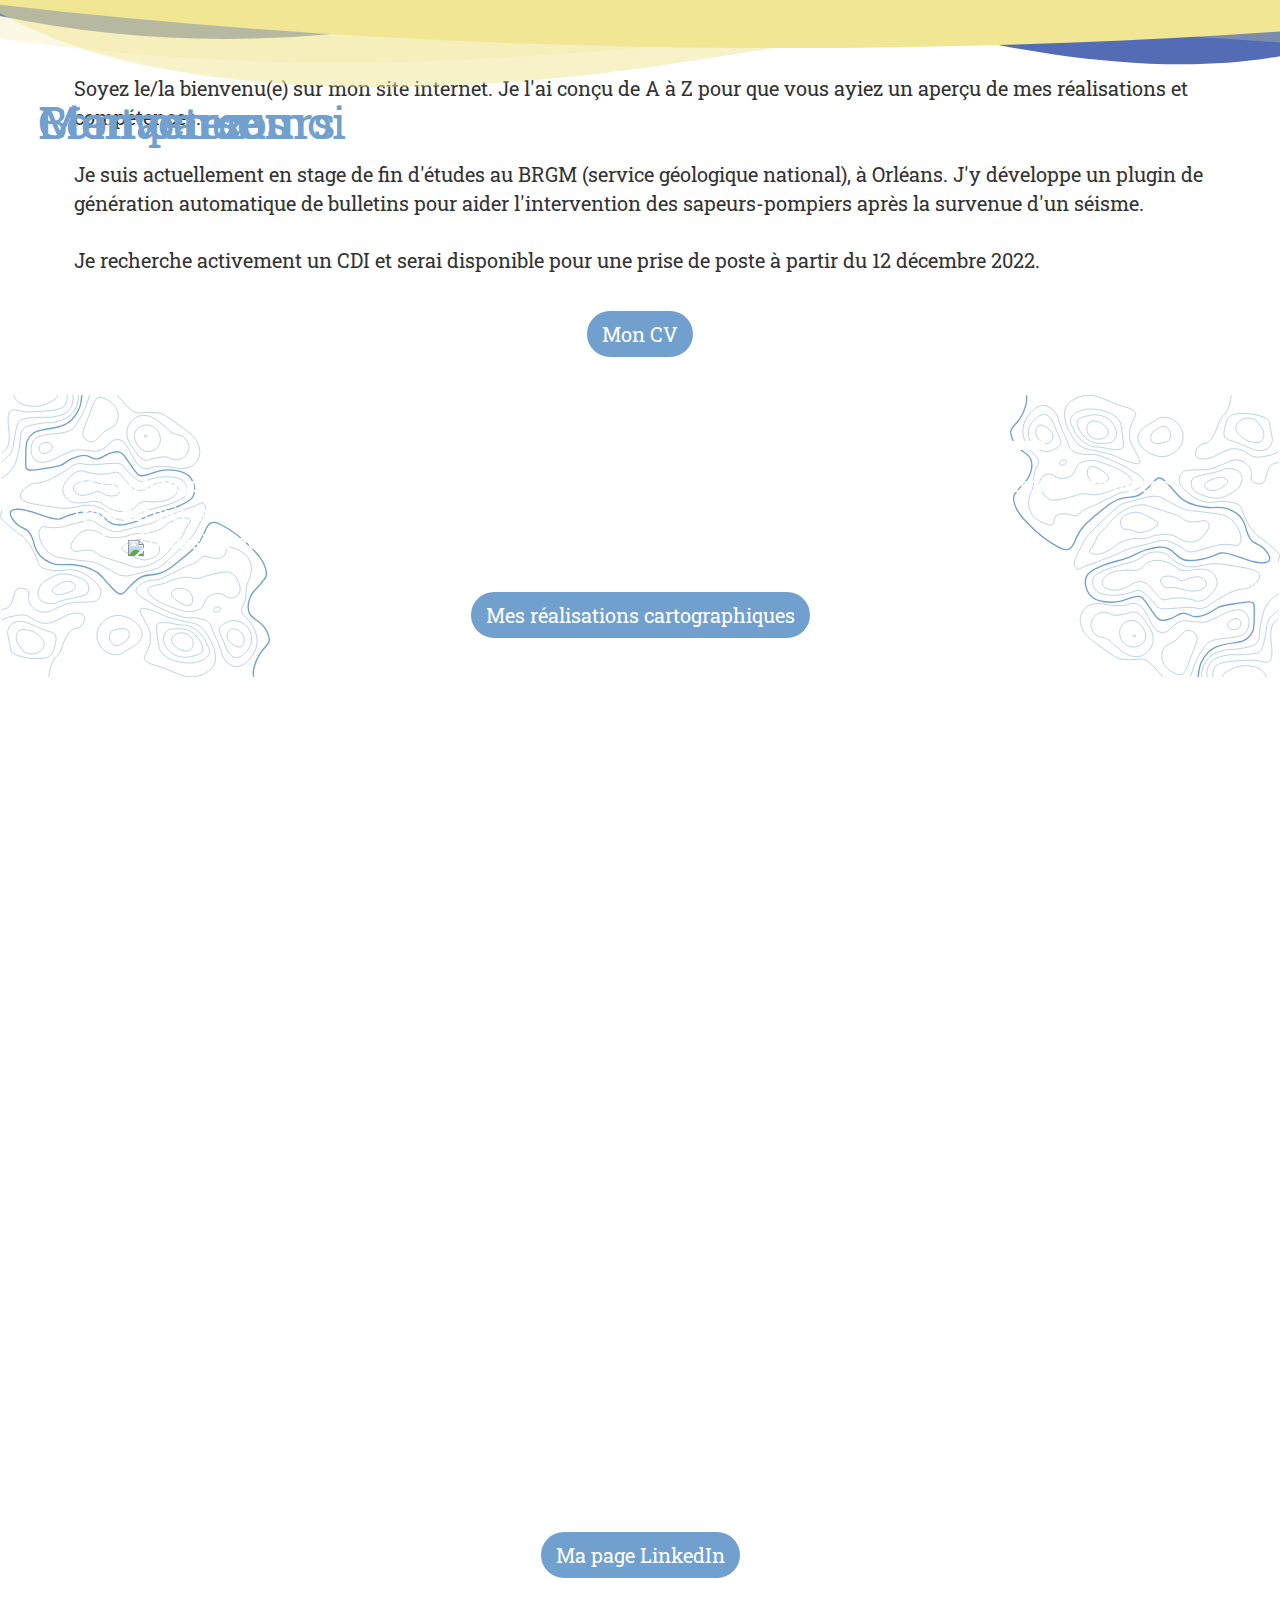
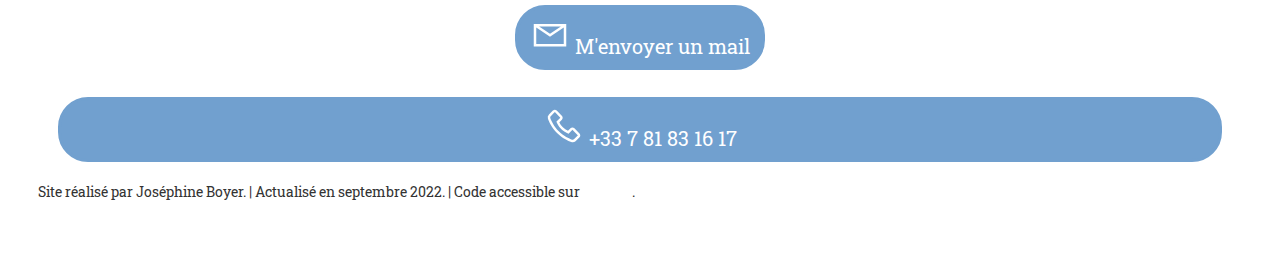
==== commit 4c4e3eef: "enlevment bouton projets ensg" ====
--- a/index.html
+++ b/index.html
@@ -63,7 +63,7 @@
 					Je suis tout juste diplomée de l'École Nationale des Sciences Géographiques. J'y ai suivi le cursus ingénieur lors de ces trois dernières années.<br>
 					J'ai eu l'occasion de produire de nombreux projets de programmation, et des cartes lors de mon cursus.
 				</div>
-				<a href="./projets_ensg.html"><button class="btn">Mon travail à l'ENSG</button></a><br>
+				<!--<a href="./projets_ensg.html"><button class="btn">Mon travail à l'ENSG</button></a><br>-->
 				<a href="./projets_carto.html"><button class="btn">Mes réalisations cartographiques</button></a>
 				<!--<img class="arrow_box" src="img/tooltip_cartotheque.png" alt="Découvrez mes productions cartographiques" >
 				<div class="arrow_box">
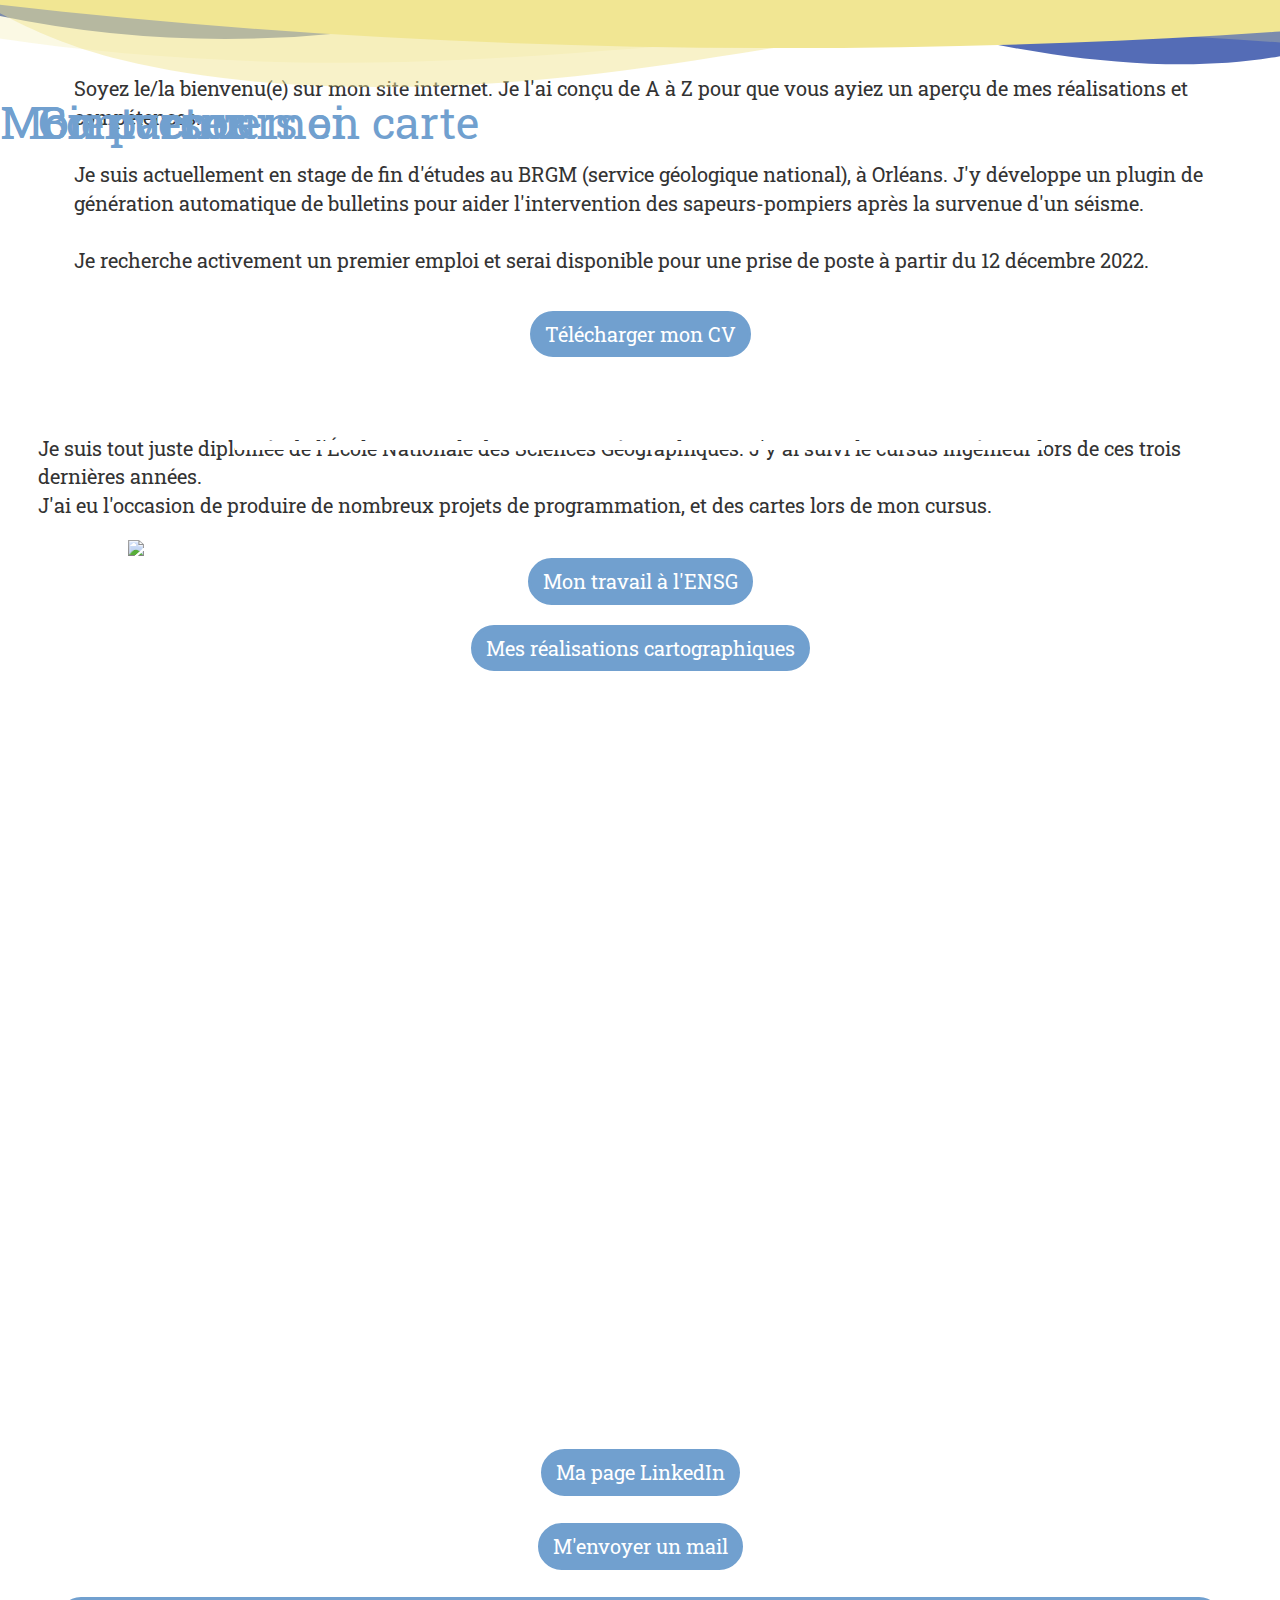
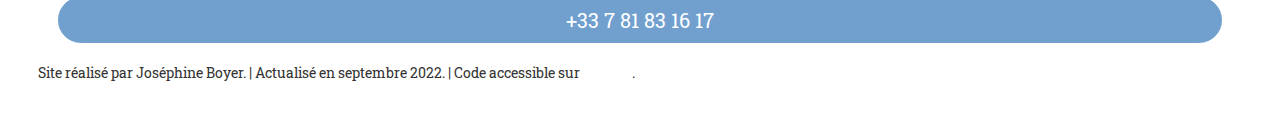
==== commit 96f5031a: "maj CV" ====
--- a/index.html
+++ b/index.html
@@ -50,20 +50,20 @@
 					Soyez le/la bienvenu(e) sur mon site internet. Je l'ai conçu de A à Z pour que vous ayiez un aperçu de mes réalisations et compétences. <br><br>
 					Je suis actuellement en stage de fin d'études au BRGM (service géologique national), à Orléans. 
 					J'y développe un plugin de génération automatique de bulletins pour aider l'intervention des sapeurs-pompiers après la survenue d'un séisme.<br><br>
-					Je recherche activement un CDI et serai disponible pour une prise de poste à partir du 12 décembre 2022.
+					Je recherche activement un premier emploi et serai disponible pour une prise de poste à partir du 12 décembre 2022.
 					
 				</div>
 				
 				
-				<a href="./doc/CV_BOYER_Josephine.pdf" download="CV_BOYER_Josephine.pdf"><button class="btn">Mon CV</button></a>
+				<a href="./doc/CV_Boyer_Josephine_oct22.pdf" download="CV_Boyer_Josephine_oct22.pdf"><button class="btn">Télécharger mon CV</button></a>
 			</div>
-			<div class="section" id="portfolio">
+			<div class="section" id="cursus">
 				<div class ="title">Mon cursus</div>
 				<div class="description">
 					Je suis tout juste diplomée de l'École Nationale des Sciences Géographiques. J'y ai suivi le cursus ingénieur lors de ces trois dernières années.<br>
 					J'ai eu l'occasion de produire de nombreux projets de programmation, et des cartes lors de mon cursus.
 				</div>
-				<!--<a href="./projets_ensg.html"><button class="btn">Mon travail à l'ENSG</button></a><br>-->
+				<a href="./projets_ensg.html"><button class="btn">Mon travail à l'ENSG</button></a><br>
 				<a href="./projets_carto.html"><button class="btn">Mes réalisations cartographiques</button></a>
 				<!--<img class="arrow_box" src="img/tooltip_cartotheque.png" alt="Découvrez mes productions cartographiques" >
 				<div class="arrow_box">
@@ -71,13 +71,13 @@
 				</div>-->
 				
 			</div>
-			<div class="section" id="section_carte">
+			<div class="section" id="carte">
 				<div class="divider_carte">
 					<svg data-name="Layer 1" xmlns="http://www.w3.org/2000/svg" viewBox="0 0 1200 120" preserveAspectRatio="none">
 						<path d="M321.39,56.44c58-10.79,114.16-30.13,172-41.86,82.39-16.72,168.19-17.73,250.45-.39C823.78,31,906.67,72,985.66,92.83c70.05,18.48,146.53,26.09,214.34,3V0H0V27.35A600.21,600.21,0,0,0,321.39,56.44Z" class="shape-fill"></path>
 					</svg>
 				</div>
-				<div class="title">Mon parcours</div>
+				<div class="title">Mon parcours en carte</div>
 				<div id="map"></div>
 				
 			</div>
@@ -99,17 +99,11 @@
 					<br>
 					<button class="btn">
 						<a href ="mailto:josephine.boyer0@orange.fr">
-							<svg width="40" height="40" fill="#ffffff" viewBox="0 0 24 24">
-							<path d="M2.25 6v13.5h19.5V6H2.25Zm3.234 1.5h13.032L12 11.836 5.484 7.5Zm-1.734.656 7.828 5.227.422.258.422-.258 7.828-5.227V18H3.75V8.156Z"></path>
-							</svg> 
 							M'envoyer un mail 
 						</a>
 					</button>
 					<br>
 					<div class="btn">
-						<svg width="40" height="40" fill="#ffffff" viewBox="0 0 24 24">
-							<path d="M6.492 2.25c-.393 0-.78.14-1.102.398l-.047.024-.023.023L2.976 5.11 3 5.133a2.35 2.35 0 0 0-.633 2.531c.003.006-.003.018 0 .024.636 1.819 2.262 5.332 5.437 8.507 3.188 3.188 6.747 4.75 8.508 5.438h.024a2.692 2.692 0 0 0 2.601-.516l2.367-2.367c.622-.621.622-1.7 0-2.32l-3.046-3.047-.024-.047c-.621-.621-1.723-.621-2.344 0l-1.5 1.5a12.131 12.131 0 0 1-3.07-2.11c-1.228-1.171-1.854-2.519-2.086-3.046l1.5-1.5c.63-.63.642-1.679-.023-2.297l.023-.024-.07-.07-3-3.094-.024-.023-.047-.024a1.767 1.767 0 0 0-1.101-.398Zm0 1.5c.056 0 .111.026.164.07l3 3.07.07.07c-.006-.005.044.074-.047.165L7.804 9l-.351.328.164.469s.861 2.305 2.672 4.031l.164.14c1.743 1.592 3.797 2.462 3.797 2.462l.468.21 2.227-2.226c.129-.129.105-.129.234 0l3.07 3.07c.13.13.13.082 0 .211l-2.296 2.297c-.346.296-.712.358-1.149.211-1.699-.668-5-2.118-7.945-5.062-2.968-2.968-4.518-6.334-5.086-7.97-.114-.304-.032-.755.235-.984l.046-.046 2.274-2.32a.263.263 0 0 1 .164-.071Z"></path>
-						</svg>
 						+33 7 81 83 16 17
 					</div>
 				</div>
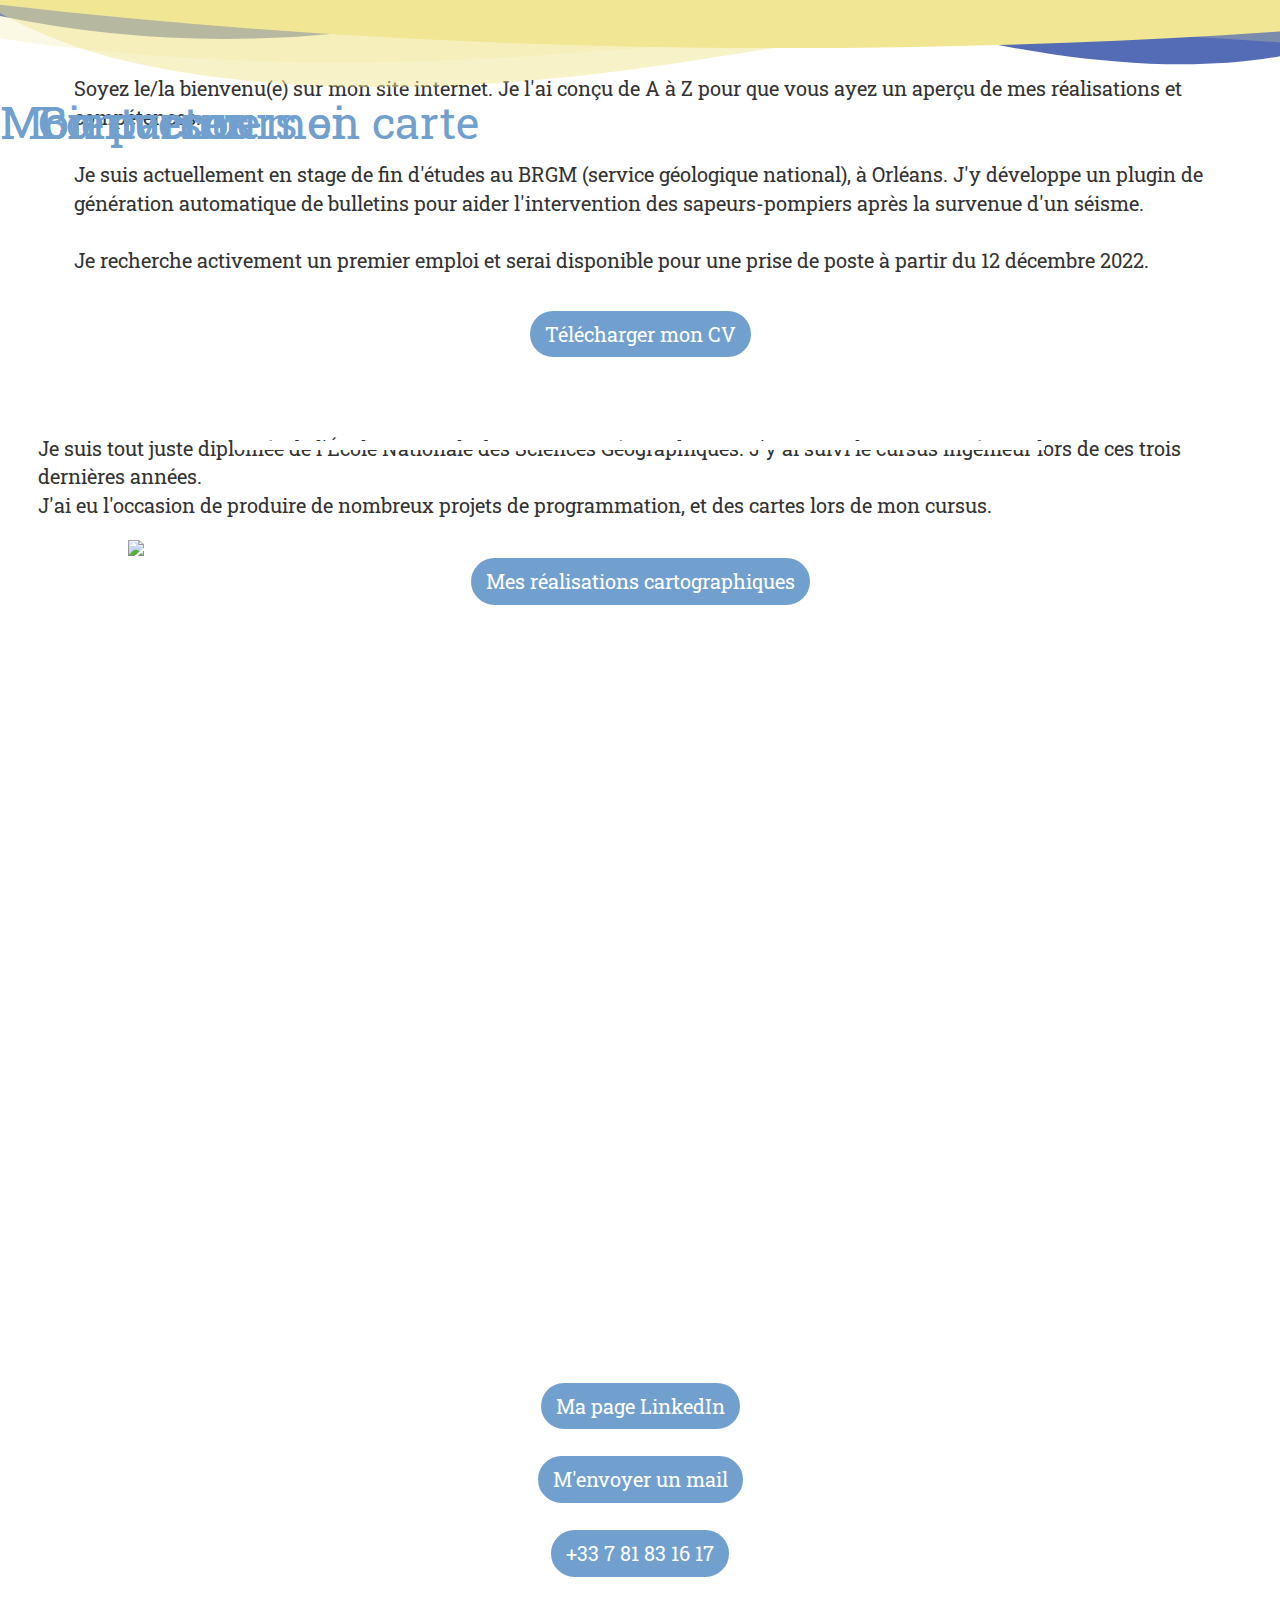
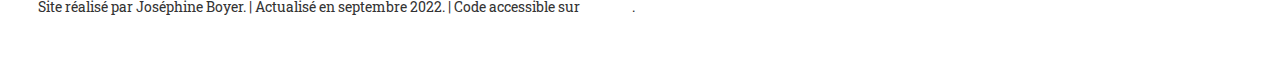
==== commit b97ffb07: "correction faute d'orthographe" ====
--- a/index.html
+++ b/index.html
@@ -47,7 +47,7 @@
 			<div class="section" id="parcours">
 				<div class ="title">Bienvenue</div>
 				<div class="description">
-					Soyez le/la bienvenu(e) sur mon site internet. Je l'ai conçu de A à Z pour que vous ayiez un aperçu de mes réalisations et compétences. <br><br>
+					Soyez le/la bienvenu(e) sur mon site internet. Je l'ai conçu de A à Z pour que vous ayez un aperçu de mes réalisations et compétences. <br><br>
 					Je suis actuellement en stage de fin d'études au BRGM (service géologique national), à Orléans. 
 					J'y développe un plugin de génération automatique de bulletins pour aider l'intervention des sapeurs-pompiers après la survenue d'un séisme.<br><br>
 					Je recherche activement un premier emploi et serai disponible pour une prise de poste à partir du 12 décembre 2022.
@@ -63,7 +63,7 @@
 					Je suis tout juste diplomée de l'École Nationale des Sciences Géographiques. J'y ai suivi le cursus ingénieur lors de ces trois dernières années.<br>
 					J'ai eu l'occasion de produire de nombreux projets de programmation, et des cartes lors de mon cursus.
 				</div>
-				<a href="./projets_ensg.html"><button class="btn">Mon travail à l'ENSG</button></a><br>
+				<!--<a href="./projets_ensg.html"><button class="btn">Mon travail à l'ENSG</button></a><br>-->
 				<a href="./projets_carto.html"><button class="btn">Mes réalisations cartographiques</button></a>
 				<!--<img class="arrow_box" src="img/tooltip_cartotheque.png" alt="Découvrez mes productions cartographiques" >
 				<div class="arrow_box">
@@ -103,9 +103,9 @@
 						</a>
 					</button>
 					<br>
-					<div class="btn">
+					<button class="btn">
 						+33 7 81 83 16 17
-					</div>
+					</button>
 				</div>
 				<div id="credits">
 					Site réalisé par Joséphine Boyer. | Actualisé en septembre 2022. |
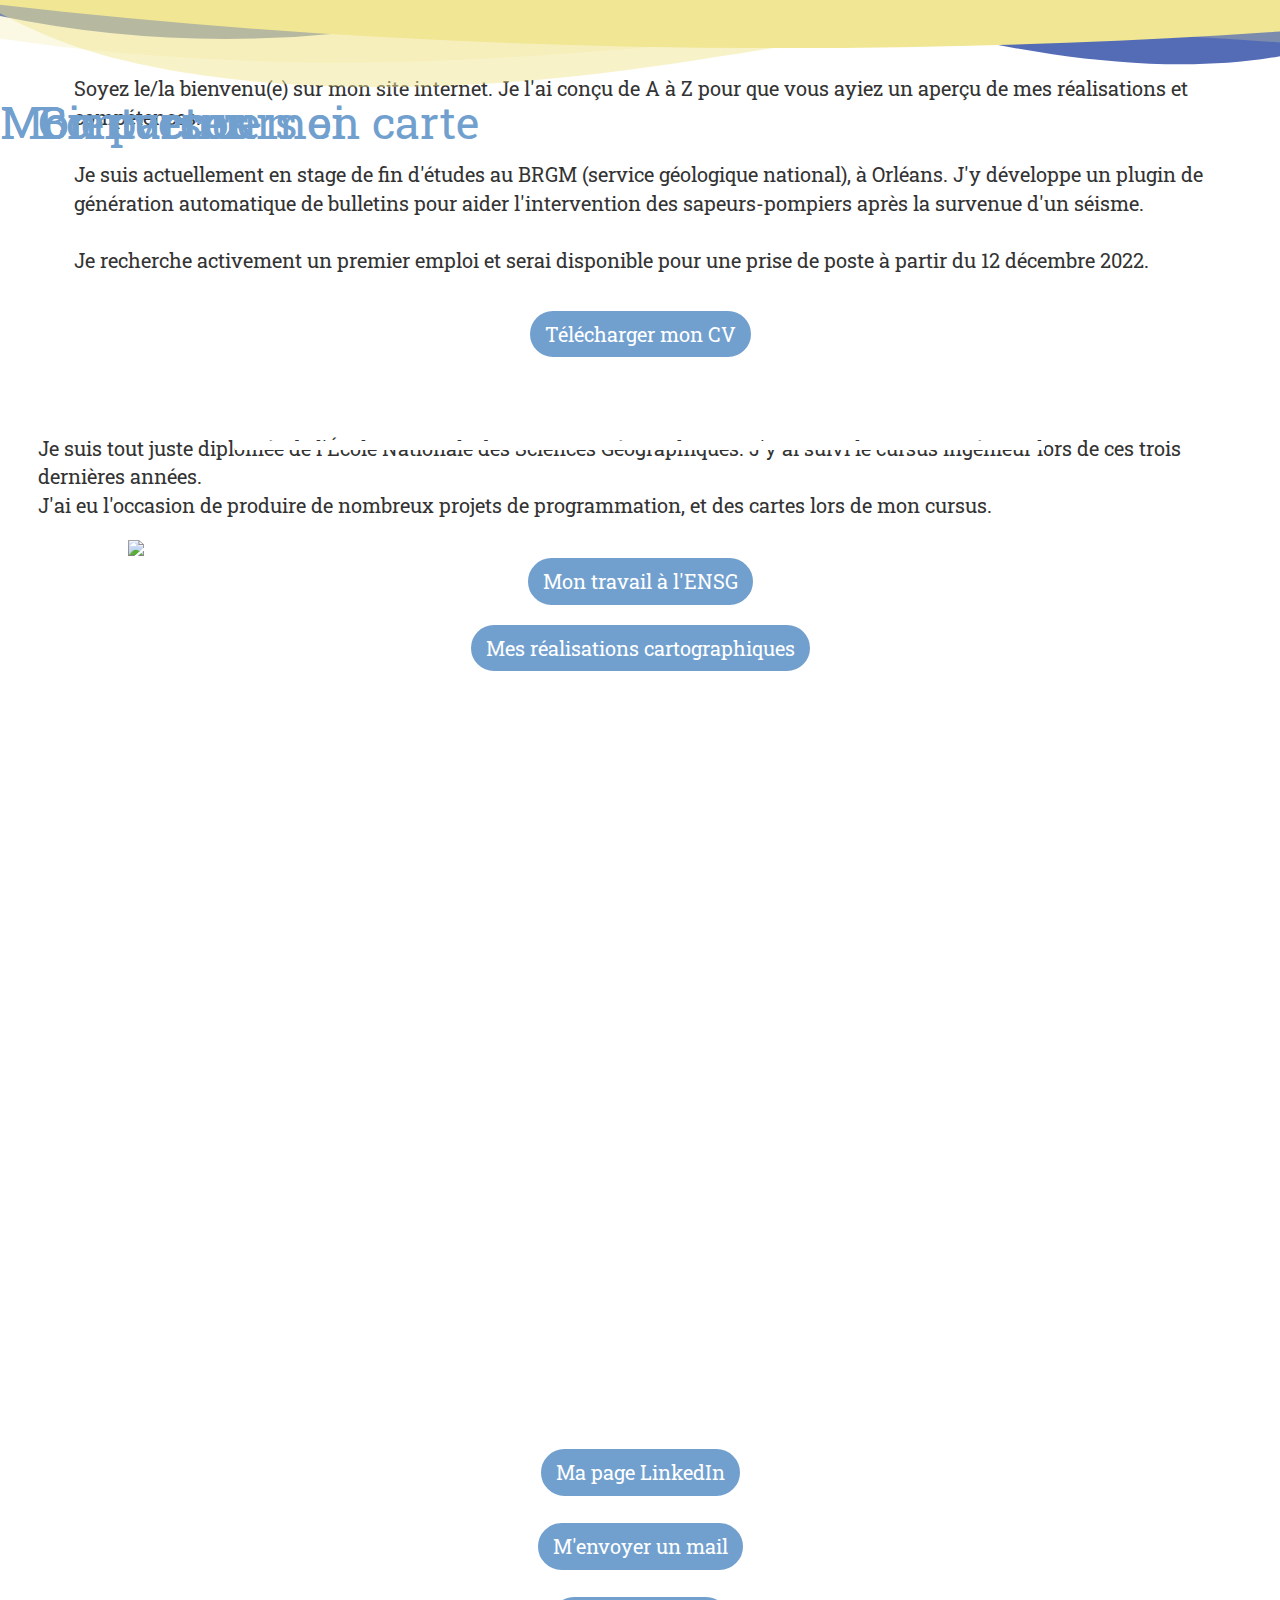
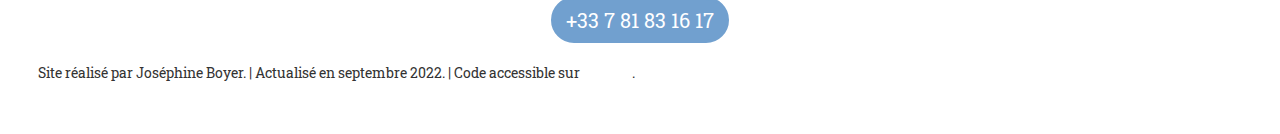
==== commit 73364510: "correct" ====
--- a/index.html
+++ b/index.html
@@ -47,7 +47,7 @@
 			<div class="section" id="parcours">
 				<div class ="title">Bienvenue</div>
 				<div class="description">
-					Soyez le/la bienvenu(e) sur mon site internet. Je l'ai conçu de A à Z pour que vous ayez un aperçu de mes réalisations et compétences. <br><br>
+					Soyez le/la bienvenu(e) sur mon site internet. Je l'ai conçu de A à Z pour que vous ayiez un aperçu de mes réalisations et compétences. <br><br>
 					Je suis actuellement en stage de fin d'études au BRGM (service géologique national), à Orléans. 
 					J'y développe un plugin de génération automatique de bulletins pour aider l'intervention des sapeurs-pompiers après la survenue d'un séisme.<br><br>
 					Je recherche activement un premier emploi et serai disponible pour une prise de poste à partir du 12 décembre 2022.
@@ -63,7 +63,7 @@
 					Je suis tout juste diplomée de l'École Nationale des Sciences Géographiques. J'y ai suivi le cursus ingénieur lors de ces trois dernières années.<br>
 					J'ai eu l'occasion de produire de nombreux projets de programmation, et des cartes lors de mon cursus.
 				</div>
-				<!--<a href="./projets_ensg.html"><button class="btn">Mon travail à l'ENSG</button></a><br>-->
+				<a href="./projets_ensg.html"><button class="btn">Mon travail à l'ENSG</button></a><br>
 				<a href="./projets_carto.html"><button class="btn">Mes réalisations cartographiques</button></a>
 				<!--<img class="arrow_box" src="img/tooltip_cartotheque.png" alt="Découvrez mes productions cartographiques" >
 				<div class="arrow_box">
